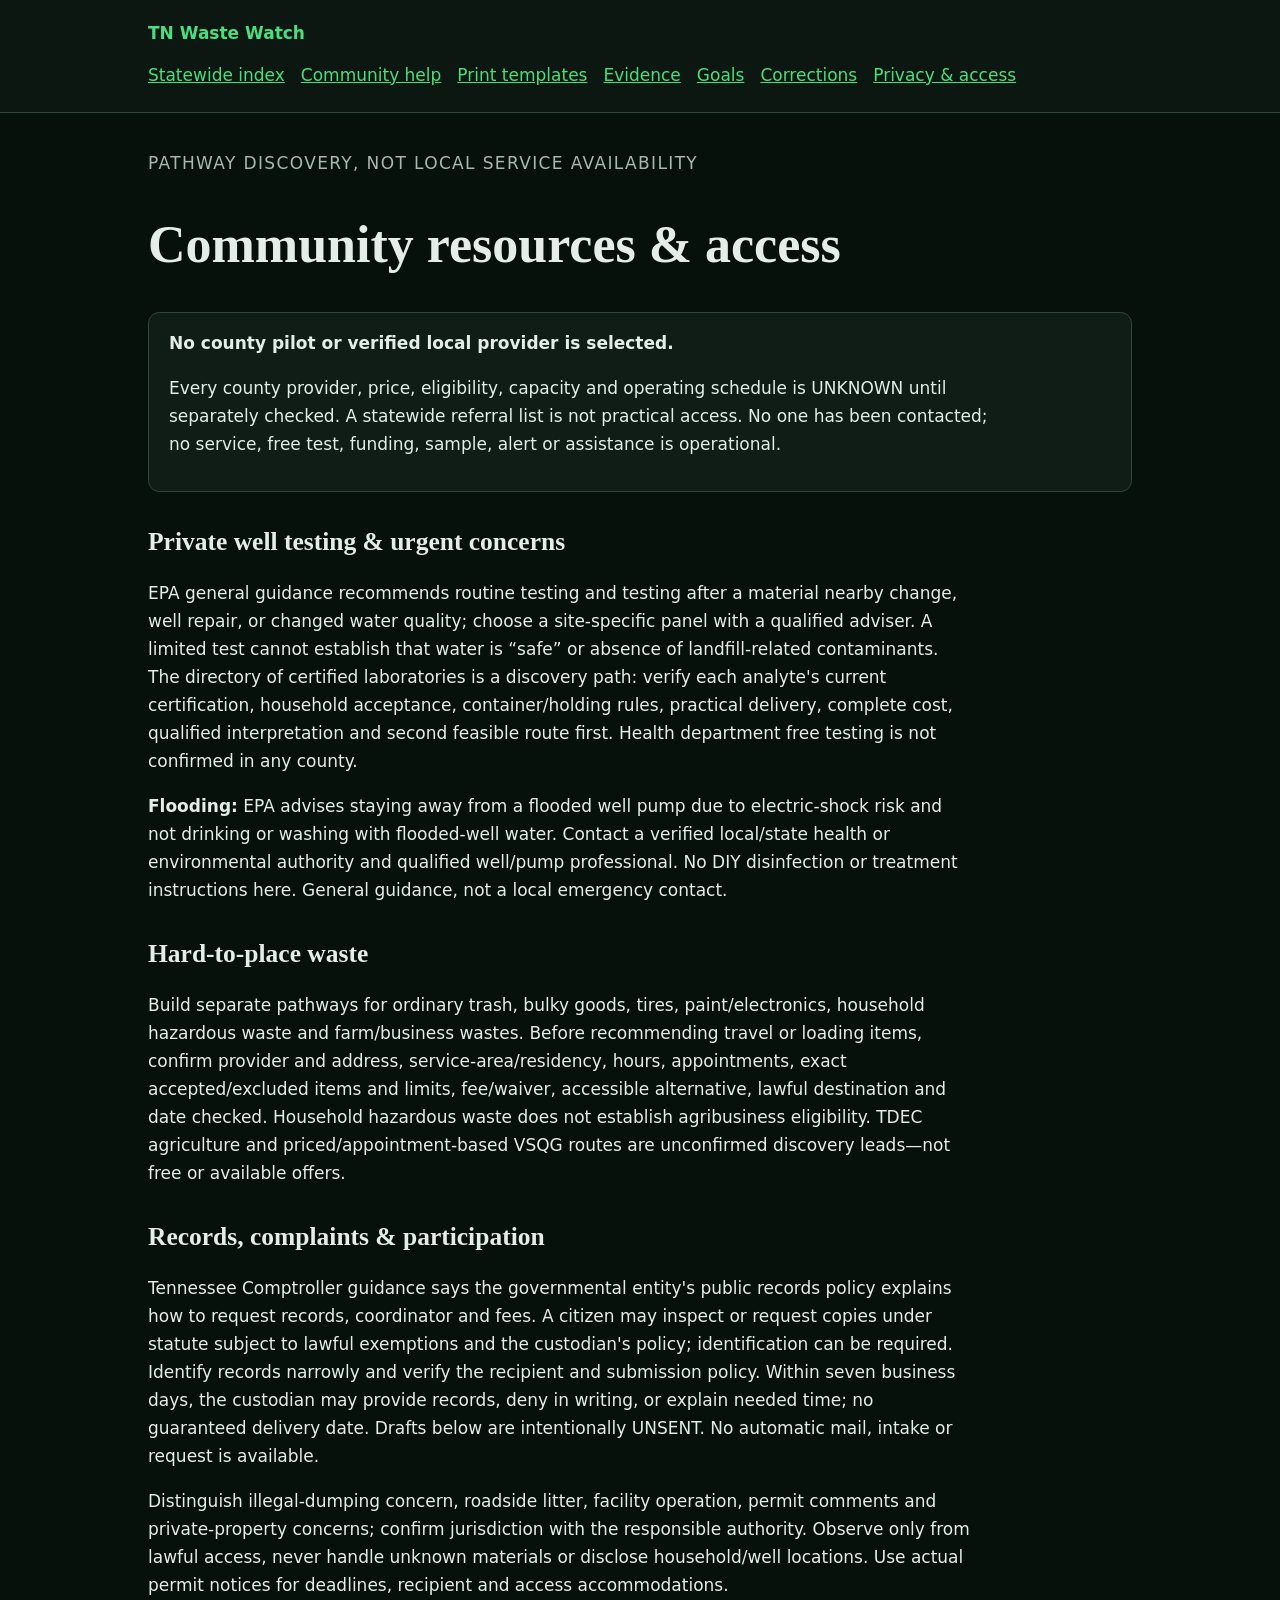
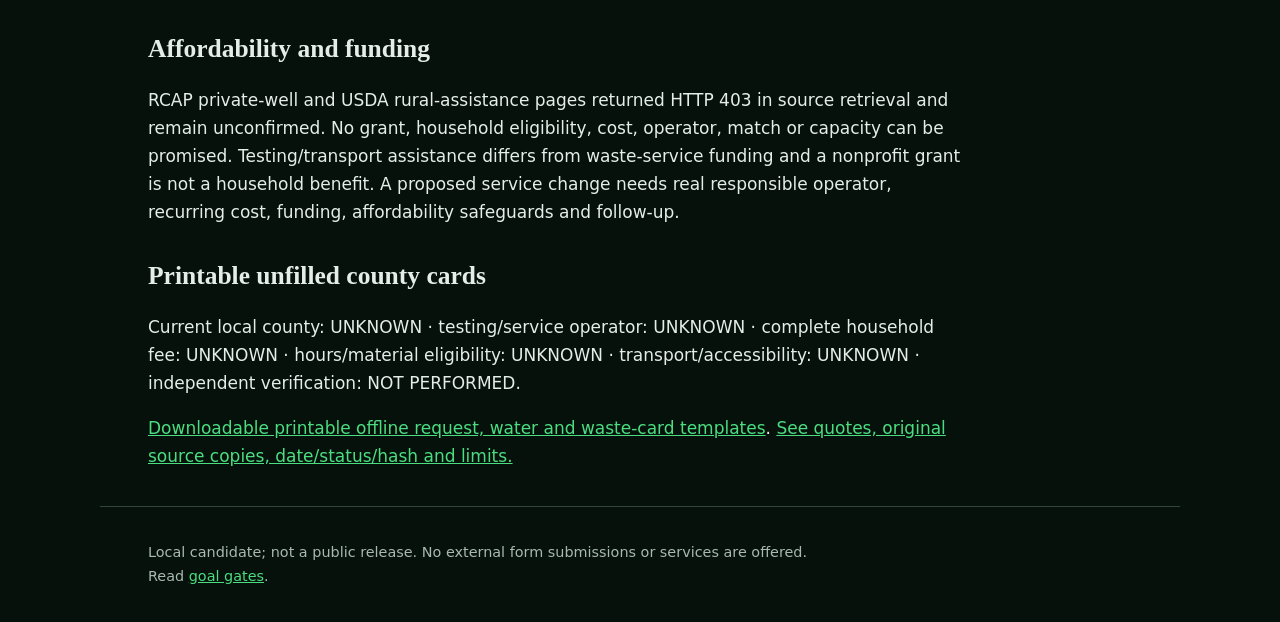
==== community-resources/index.html @ 1a318e3e "[hermes] build: add evidence-gated statewide community resources" ====
<!doctype html><html lang="en"><head><meta charset="utf-8"><meta name="viewport" content="width=device-width,initial-scale=1"><meta name="description" content="Independent, source-limited TN Waste Watch research."><title>Community resource pathways · TN Waste Watch</title><style>:root{--bg:#07110c;--panel:#0f1d16;--ink:#e4ede7;--muted:#a8b9ae;--green:#4ade80;--amber:#fbbf24;--line:#31463a}*{box-sizing:border-box}body{overflow-wrap:anywhere;margin:0;background:var(--bg);color:var(--ink);font:17px/1.65 Inter,system-ui,-apple-system,sans-serif}.wrap{max-width:1080px;margin:auto;padding:1.2rem clamp(1rem,4vw,3rem)}header{border-bottom:1px solid var(--line);background:#0b1710}.brand,a{color:var(--green)}.brand{font-weight:800;text-decoration:none}nav{display:flex;flex-wrap:wrap;gap:.35rem 1rem;margin-top:.6rem}nav a{padding:.25rem 0}.skip{position:absolute;left:-999px}.skip:focus{left:1rem;top:1rem;background:#000;padding:.5rem}a:focus-visible,button:focus-visible{outline:3px solid var(--amber);outline-offset:3px}h1,h2,h3{font-family:Georgia,'Source Serif 4',serif;line-height:1.25}h1{font-size:clamp(2rem,5vw,3.25rem)}h2{margin-top:2.1rem}p,li{max-width:76ch}main{padding:1.2rem 0 4rem}.panel{background:var(--panel);border:1px solid var(--line);border-radius:.7rem;padding:1rem 1.25rem;margin:1rem 0}.badge{max-width:100%;overflow-wrap:anywhere;display:inline-block;border:1px solid var(--amber);color:var(--amber);border-radius:1rem;padding:.05rem .55rem;font-size:.85rem}.unknown{color:var(--amber)}table{border-collapse:collapse;width:100%}th,td{text-align:left;vertical-align:top;padding:.7rem;border-bottom:1px solid var(--line)}code,pre{white-space:pre-wrap;overflow-wrap:anywhere}.wide{overflow-wrap:anywhere}.eyebrow{color:var(--muted);text-transform:uppercase;letter-spacing:.08em}.buttons{display:flex;flex-wrap:wrap;gap:1rem}footer{border-top:1px solid var(--line);color:var(--muted);font-size:.9rem}@media(max-width:650px){body{font-size:16px}table,tbody,tr,td,th{display:block}td{padding:.35rem 0}thead{display:none}}@media print{body{background:white!important;color:#111!important;font-size:11pt}.panel,header{background:white!important;color:#111!important;border-color:#777}.wrap{max-width:100%;padding:.2in}a{color:#111!important;text-decoration:underline;overflow-wrap:anywhere}nav,.skip{display:none!important}h1,h2{break-after:avoid}.panel{break-inside:avoid}.unknown,.eyebrow,footer{color:#333!important}table,td,th{display:table-cell;border-color:#888}thead{display:table-header-group}main{padding:0}.wide{overflow-wrap:anywhere}}</style></head><body><a class="skip" href="#main">Skip to main content</a><header><div class="wrap"><a class="brand" href="/">TN Waste Watch</a><nav aria-label="Main navigation"><a href="/statewide/">Statewide index</a><a href="/community-resources/">Community help</a><a href="/community-resources/templates.html">Print templates</a><a href="/evidence/">Evidence</a><a href="/goals/">Goals</a><a href="/corrections/">Corrections</a><a href="/about/accessibility-privacy.html">Privacy & access</a></nav></div></header><main id="main" class="wrap"><p class="eyebrow">Pathway discovery, not local service availability</p><h1>Community resources & access</h1><div class="panel"><strong>No county pilot or verified local provider is selected.</strong><p>Every county provider, price, eligibility, capacity and operating schedule is UNKNOWN until separately checked. A statewide referral list is not practical access. No one has been contacted; no service, free test, funding, sample, alert or assistance is operational.</p></div><h2>Private well testing & urgent concerns</h2><p>EPA general guidance recommends routine testing and testing after a material nearby change, well repair, or changed water quality; choose a site-specific panel with a qualified adviser. A limited test cannot establish that water is “safe” or absence of landfill-related contaminants. The directory of certified laboratories is a discovery path: verify each analyte's current certification, household acceptance, container/holding rules, practical delivery, complete cost, qualified interpretation and second feasible route first. Health department free testing is not confirmed in any county.</p><p><strong>Flooding:</strong> EPA advises staying away from a flooded well pump due to electric-shock risk and not drinking or washing with flooded-well water. Contact a verified local/state health or environmental authority and qualified well/pump professional. No DIY disinfection or treatment instructions here. General guidance, not a local emergency contact.</p><h2>Hard-to-place waste</h2><p>Build separate pathways for ordinary trash, bulky goods, tires, paint/electronics, household hazardous waste and farm/business wastes. Before recommending travel or loading items, confirm provider and address, service-area/residency, hours, appointments, exact accepted/excluded items and limits, fee/waiver, accessible alternative, lawful destination and date checked. Household hazardous waste does not establish agribusiness eligibility. TDEC agriculture and priced/appointment-based VSQG routes are unconfirmed discovery leads—not free or available offers.</p><h2>Records, complaints & participation</h2><p>Tennessee Comptroller guidance says the governmental entity's public records policy explains how to request records, coordinator and fees. A citizen may inspect or request copies under statute subject to lawful exemptions and the custodian's policy; identification can be required. Identify records narrowly and verify the recipient and submission policy. Within seven business days, the custodian may provide records, deny in writing, or explain needed time; no guaranteed delivery date. Drafts below are intentionally UNSENT. No automatic mail, intake or request is available.</p><p>Distinguish illegal-dumping concern, roadside litter, facility operation, permit comments and private-property concerns; confirm jurisdiction with the responsible authority. Observe only from lawful access, never handle unknown materials or disclose household/well locations. Use actual permit notices for deadlines, recipient and access accommodations.</p><h2>Affordability and funding</h2><p>RCAP private-well and USDA rural-assistance pages returned HTTP 403 in source retrieval and remain unconfirmed. No grant, household eligibility, cost, operator, match or capacity can be promised. Testing/transport assistance differs from waste-service funding and a nonprofit grant is not a household benefit. A proposed service change needs real responsible operator, recurring cost, funding, affordability safeguards and follow-up.</p><h2>Printable unfilled county cards</h2><p>Current local county: UNKNOWN · testing/service operator: UNKNOWN · complete household fee: UNKNOWN · hours/material eligibility: UNKNOWN · transport/accessibility: UNKNOWN · independent verification: NOT PERFORMED.</p><p><a href="/community-resources/templates.html">Downloadable printable offline request, water and waste-card templates</a>. <a href="/evidence/">See quotes, original source copies, date/status/hash and limits.</a></p></main><footer class="wrap"><p>Local candidate; not a public release. No external form submissions or services are offered. Read <a href="/goals/">goal gates</a>.</p></footer></body></html>
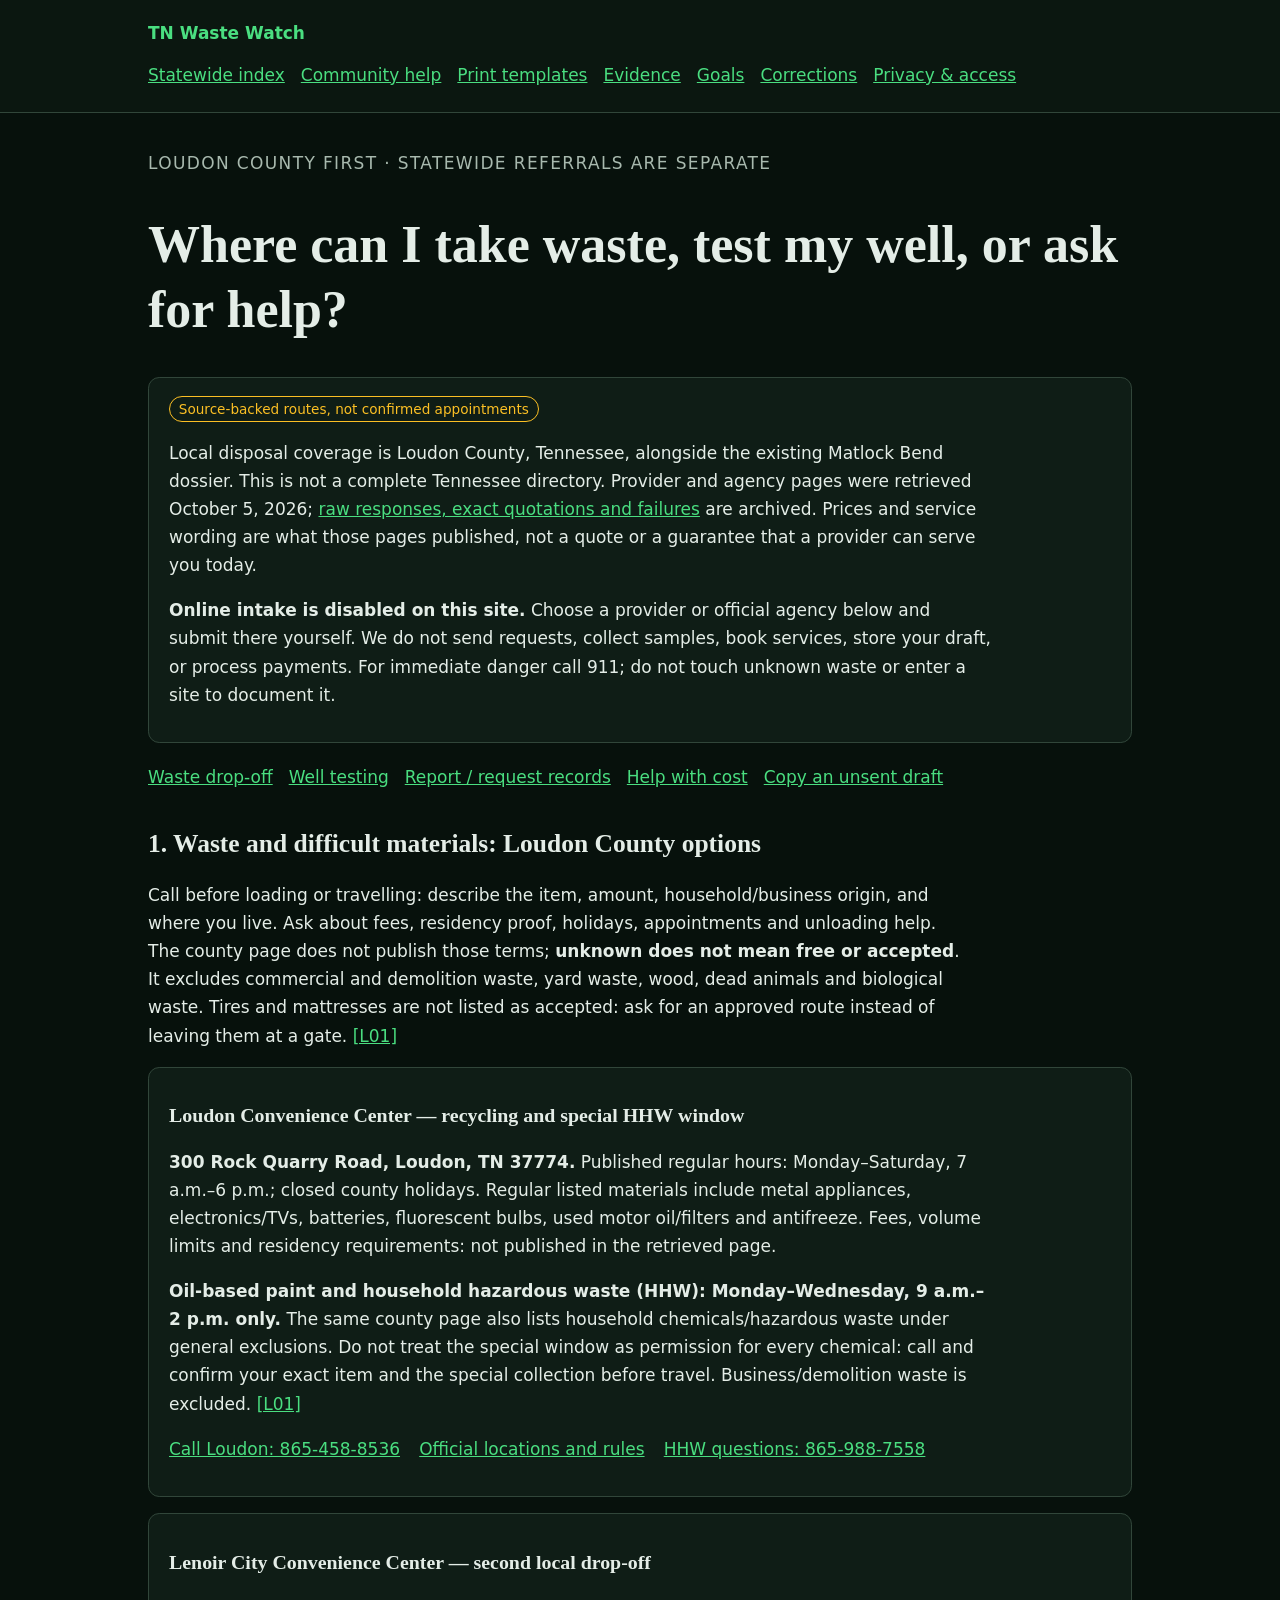
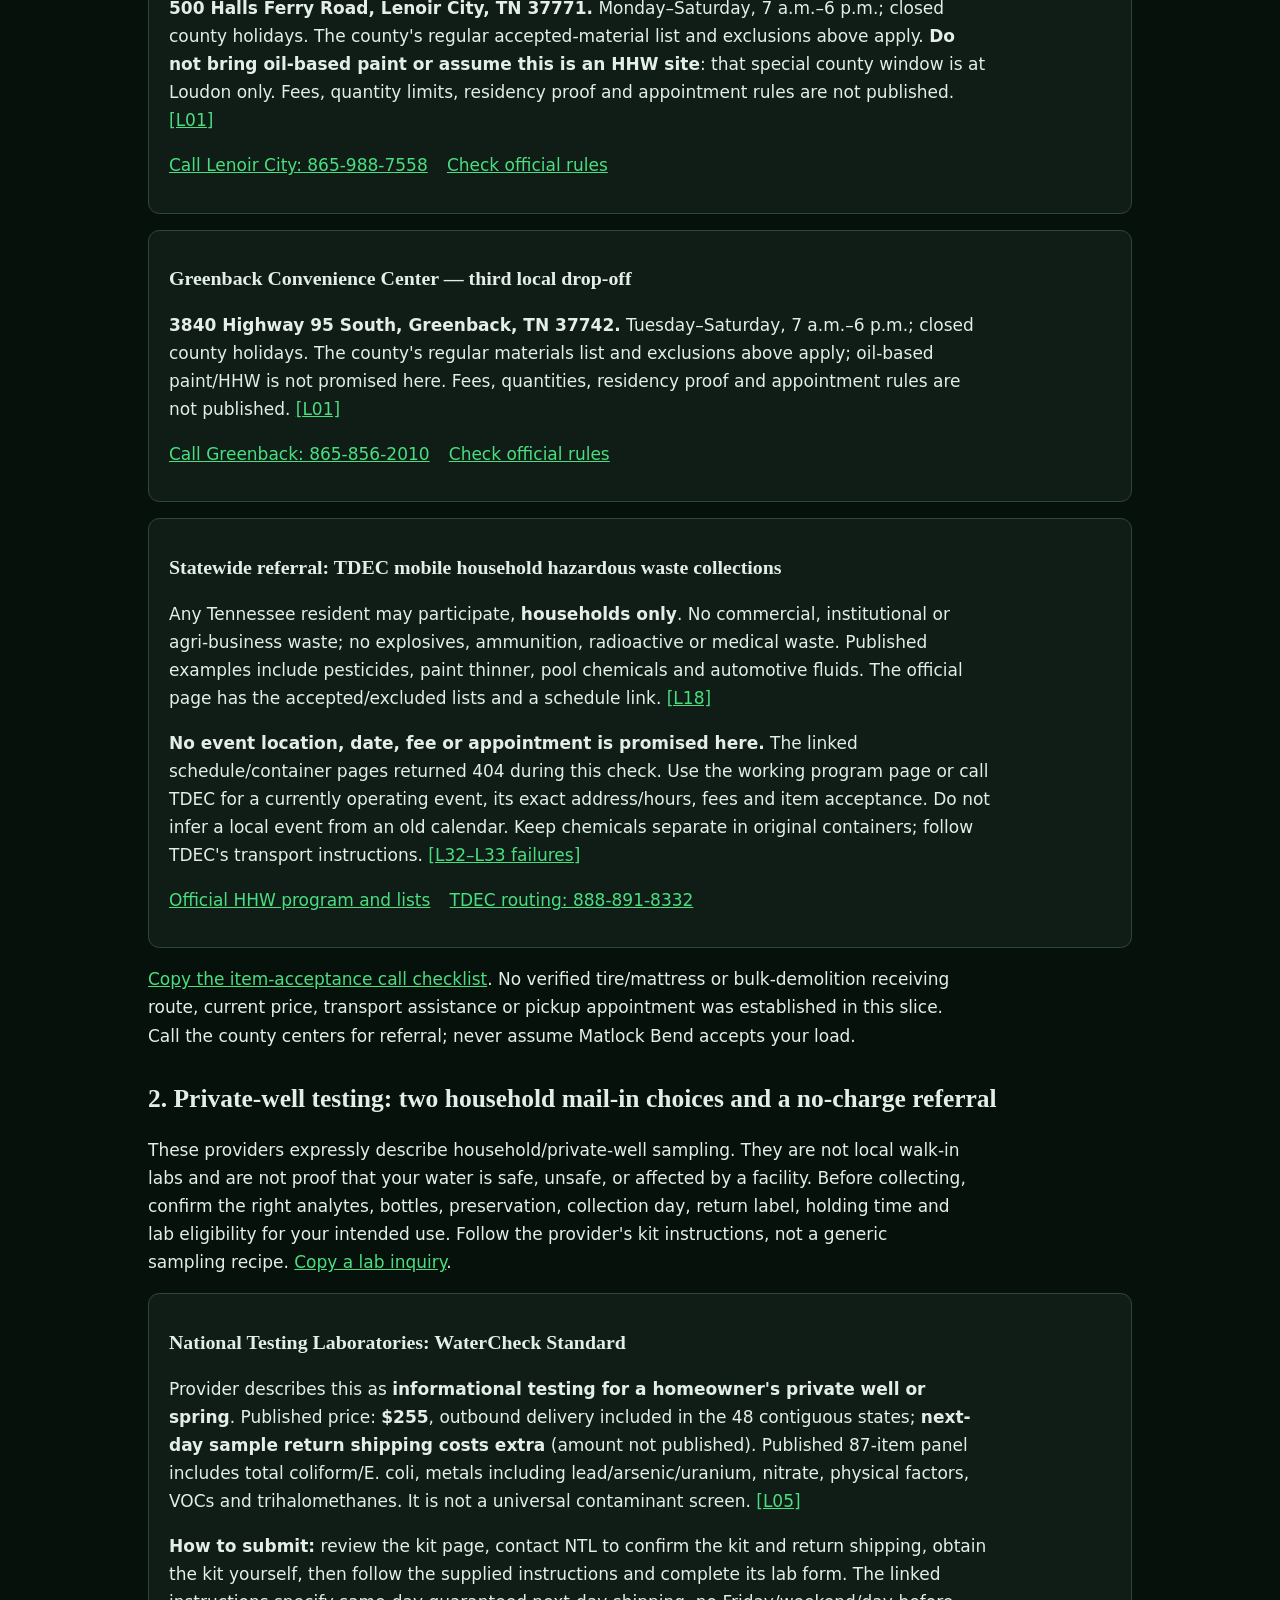
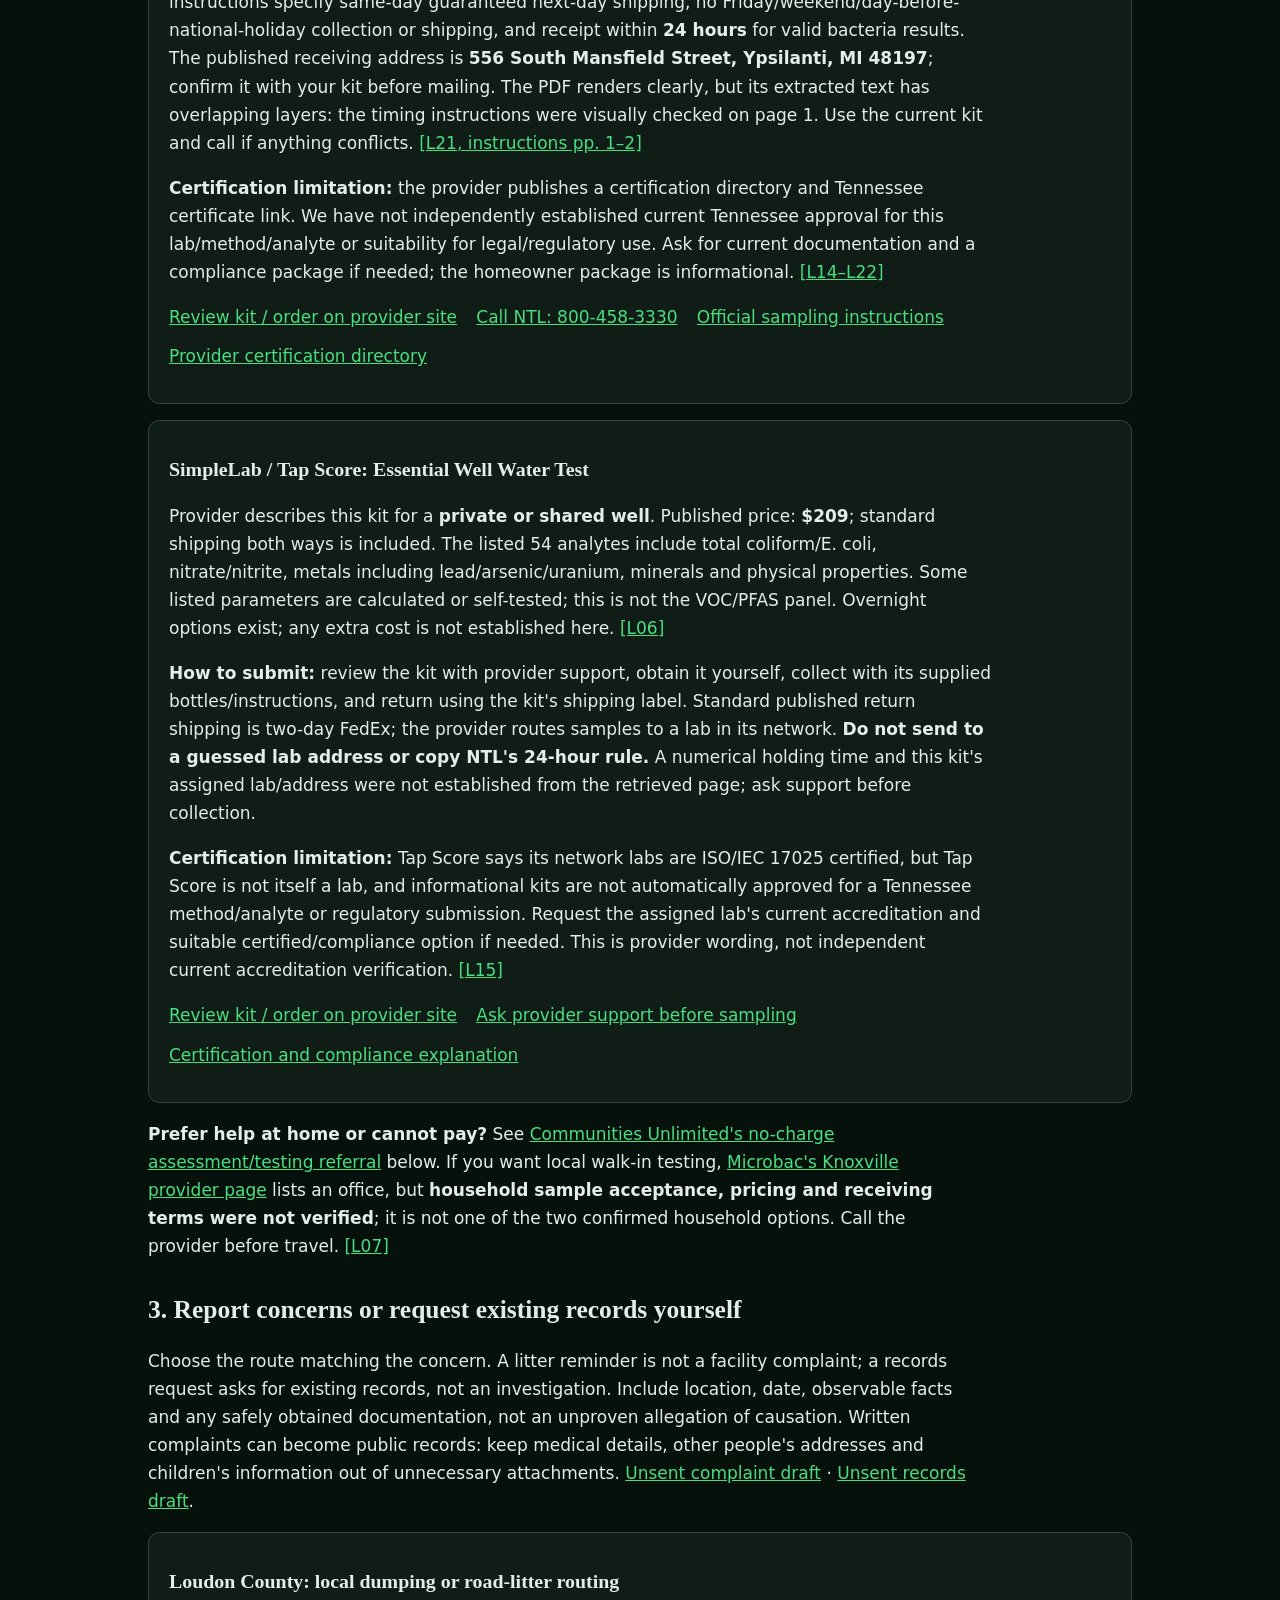
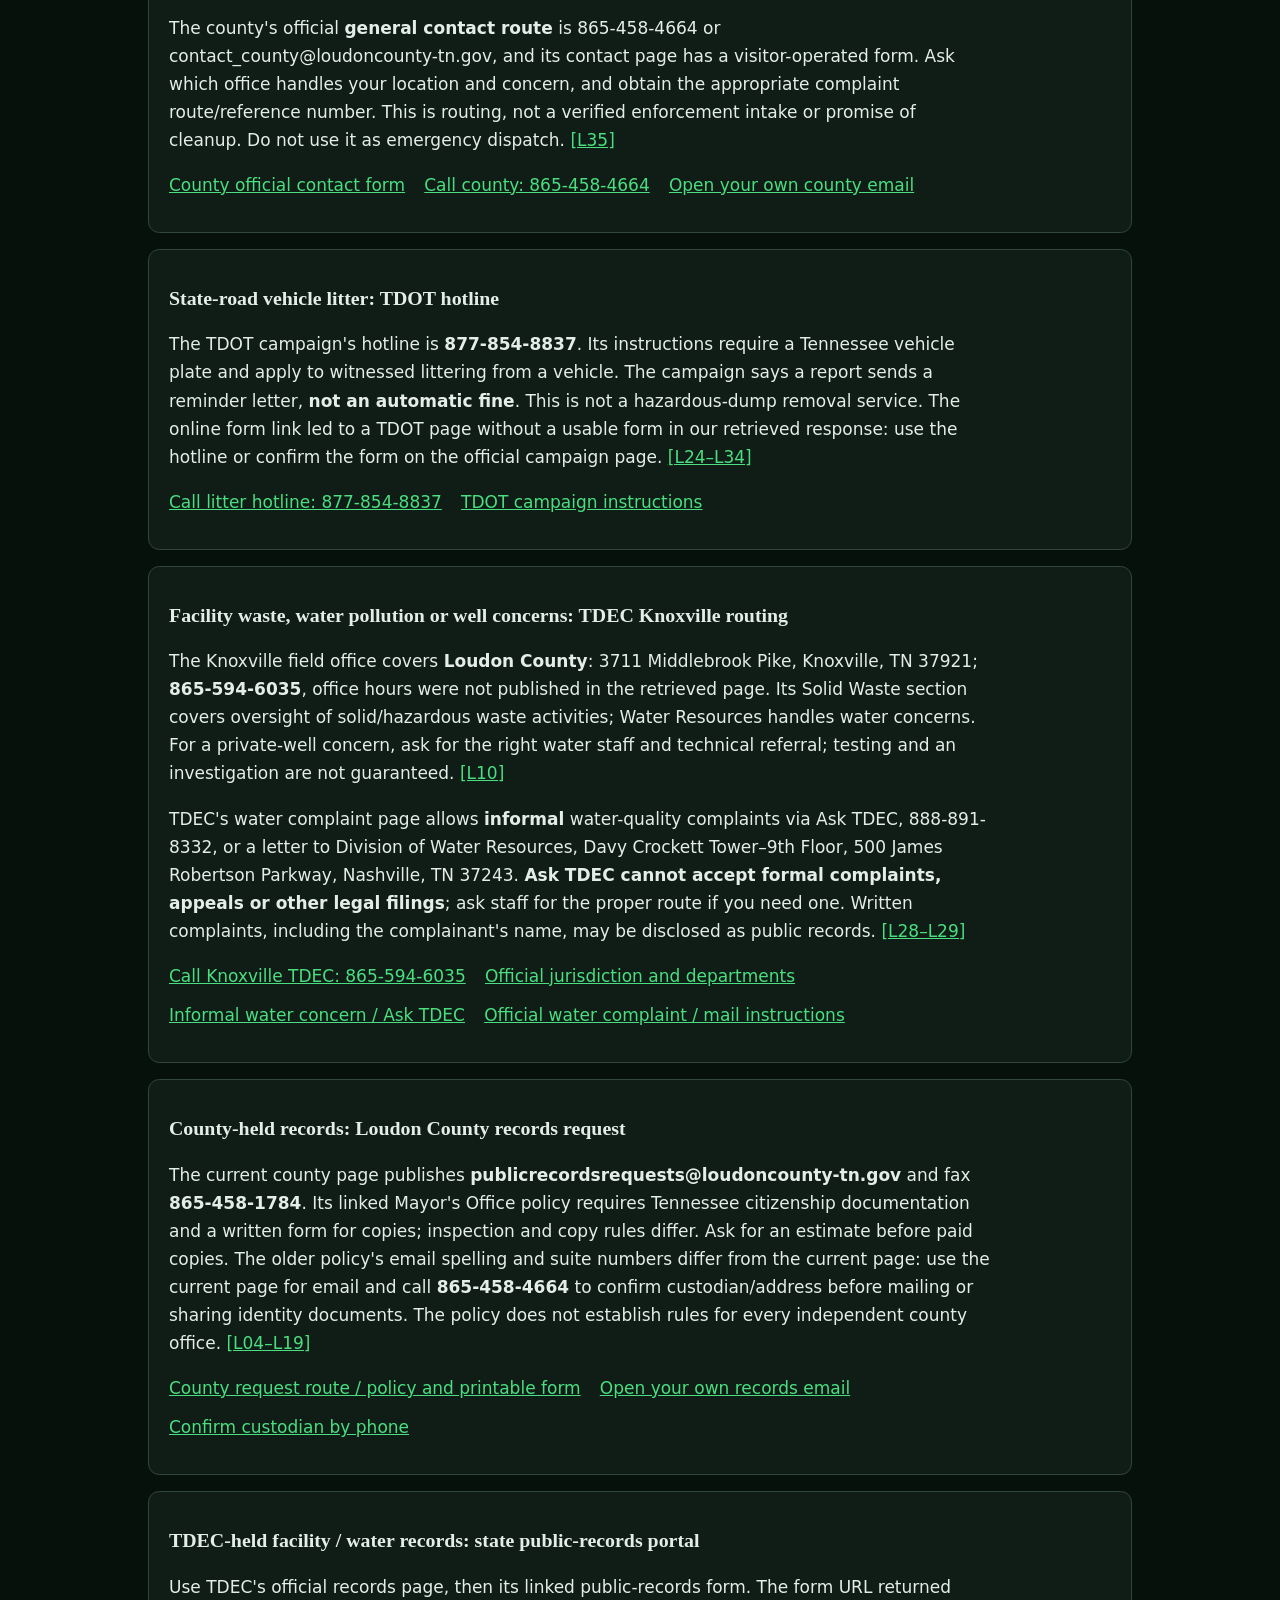
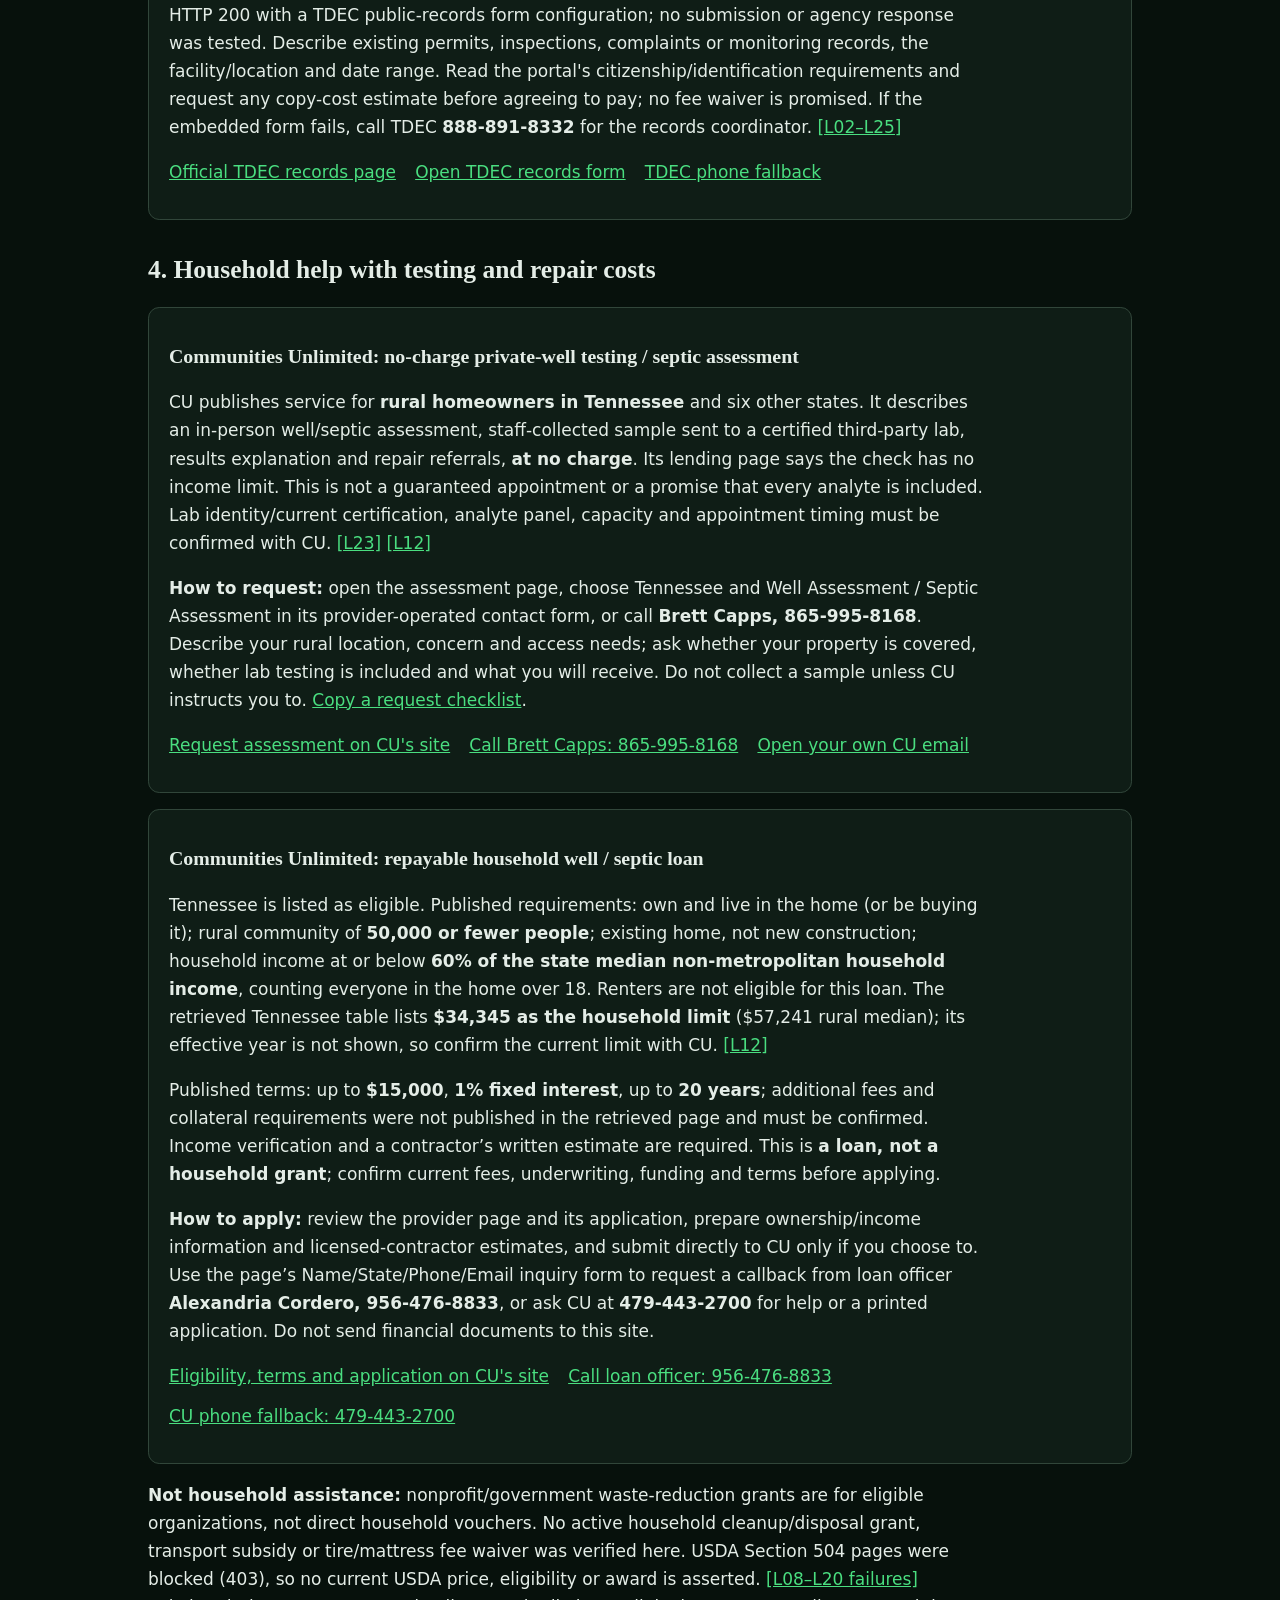
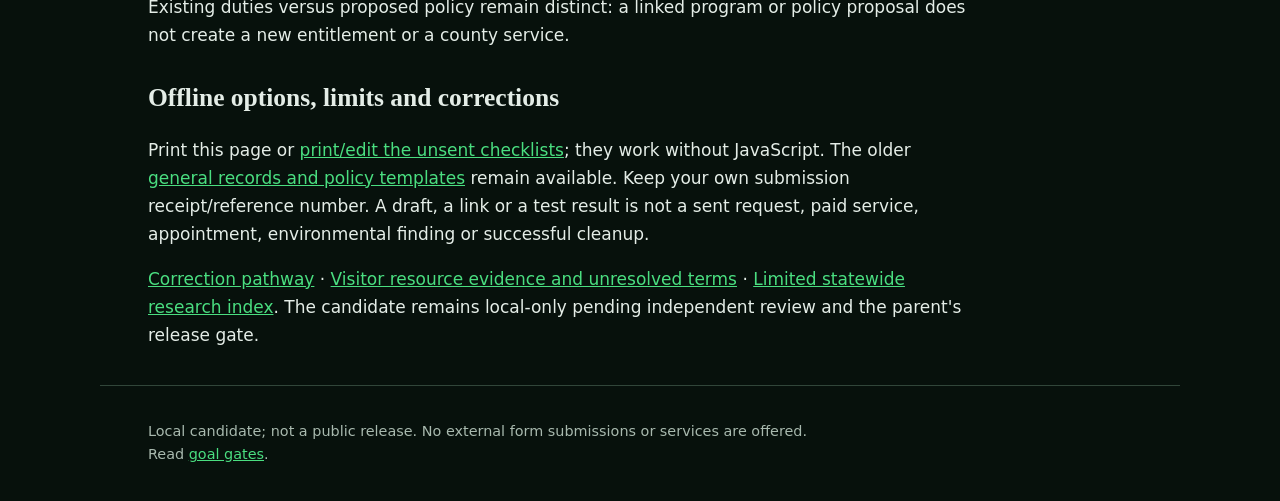
==== commit 0d00602d: "[hermes] build: add grounded visitor routes and printable inquiries" ====
--- a/community-resources/index.html
+++ b/community-resources/index.html
@@ -1 +1,133 @@
-<!doctype html><html lang="en"><head><meta charset="utf-8"><meta name="viewport" content="width=device-width,initial-scale=1"><meta name="description" content="Independent, source-limited TN Waste Watch research."><title>Community resource pathways · TN Waste Watch</title><style>:root{--bg:#07110c;--panel:#0f1d16;--ink:#e4ede7;--muted:#a8b9ae;--green:#4ade80;--amber:#fbbf24;--line:#31463a}*{box-sizing:border-box}body{overflow-wrap:anywhere;margin:0;background:var(--bg);color:var(--ink);font:17px/1.65 Inter,system-ui,-apple-system,sans-serif}.wrap{max-width:1080px;margin:auto;padding:1.2rem clamp(1rem,4vw,3rem)}header{border-bottom:1px solid var(--line);background:#0b1710}.brand,a{color:var(--green)}.brand{font-weight:800;text-decoration:none}nav{display:flex;flex-wrap:wrap;gap:.35rem 1rem;margin-top:.6rem}nav a{padding:.25rem 0}.skip{position:absolute;left:-999px}.skip:focus{left:1rem;top:1rem;background:#000;padding:.5rem}a:focus-visible,button:focus-visible{outline:3px solid var(--amber);outline-offset:3px}h1,h2,h3{font-family:Georgia,'Source Serif 4',serif;line-height:1.25}h1{font-size:clamp(2rem,5vw,3.25rem)}h2{margin-top:2.1rem}p,li{max-width:76ch}main{padding:1.2rem 0 4rem}.panel{background:var(--panel);border:1px solid var(--line);border-radius:.7rem;padding:1rem 1.25rem;margin:1rem 0}.badge{max-width:100%;overflow-wrap:anywhere;display:inline-block;border:1px solid var(--amber);color:var(--amber);border-radius:1rem;padding:.05rem .55rem;font-size:.85rem}.unknown{color:var(--amber)}table{border-collapse:collapse;width:100%}th,td{text-align:left;vertical-align:top;padding:.7rem;border-bottom:1px solid var(--line)}code,pre{white-space:pre-wrap;overflow-wrap:anywhere}.wide{overflow-wrap:anywhere}.eyebrow{color:var(--muted);text-transform:uppercase;letter-spacing:.08em}.buttons{display:flex;flex-wrap:wrap;gap:1rem}footer{border-top:1px solid var(--line);color:var(--muted);font-size:.9rem}@media(max-width:650px){body{font-size:16px}table,tbody,tr,td,th{display:block}td{padding:.35rem 0}thead{display:none}}@media print{body{background:white!important;color:#111!important;font-size:11pt}.panel,header{background:white!important;color:#111!important;border-color:#777}.wrap{max-width:100%;padding:.2in}a{color:#111!important;text-decoration:underline;overflow-wrap:anywhere}nav,.skip{display:none!important}h1,h2{break-after:avoid}.panel{break-inside:avoid}.unknown,.eyebrow,footer{color:#333!important}table,td,th{display:table-cell;border-color:#888}thead{display:table-header-group}main{padding:0}.wide{overflow-wrap:anywhere}}</style></head><body><a class="skip" href="#main">Skip to main content</a><header><div class="wrap"><a class="brand" href="/">TN Waste Watch</a><nav aria-label="Main navigation"><a href="/statewide/">Statewide index</a><a href="/community-resources/">Community help</a><a href="/community-resources/templates.html">Print templates</a><a href="/evidence/">Evidence</a><a href="/goals/">Goals</a><a href="/corrections/">Corrections</a><a href="/about/accessibility-privacy.html">Privacy & access</a></nav></div></header><main id="main" class="wrap"><p class="eyebrow">Pathway discovery, not local service availability</p><h1>Community resources & access</h1><div class="panel"><strong>No county pilot or verified local provider is selected.</strong><p>Every county provider, price, eligibility, capacity and operating schedule is UNKNOWN until separately checked. A statewide referral list is not practical access. No one has been contacted; no service, free test, funding, sample, alert or assistance is operational.</p></div><h2>Private well testing & urgent concerns</h2><p>EPA general guidance recommends routine testing and testing after a material nearby change, well repair, or changed water quality; choose a site-specific panel with a qualified adviser. A limited test cannot establish that water is “safe” or absence of landfill-related contaminants. The directory of certified laboratories is a discovery path: verify each analyte's current certification, household acceptance, container/holding rules, practical delivery, complete cost, qualified interpretation and second feasible route first. Health department free testing is not confirmed in any county.</p><p><strong>Flooding:</strong> EPA advises staying away from a flooded well pump due to electric-shock risk and not drinking or washing with flooded-well water. Contact a verified local/state health or environmental authority and qualified well/pump professional. No DIY disinfection or treatment instructions here. General guidance, not a local emergency contact.</p><h2>Hard-to-place waste</h2><p>Build separate pathways for ordinary trash, bulky goods, tires, paint/electronics, household hazardous waste and farm/business wastes. Before recommending travel or loading items, confirm provider and address, service-area/residency, hours, appointments, exact accepted/excluded items and limits, fee/waiver, accessible alternative, lawful destination and date checked. Household hazardous waste does not establish agribusiness eligibility. TDEC agriculture and priced/appointment-based VSQG routes are unconfirmed discovery leads—not free or available offers.</p><h2>Records, complaints & participation</h2><p>Tennessee Comptroller guidance says the governmental entity's public records policy explains how to request records, coordinator and fees. A citizen may inspect or request copies under statute subject to lawful exemptions and the custodian's policy; identification can be required. Identify records narrowly and verify the recipient and submission policy. Within seven business days, the custodian may provide records, deny in writing, or explain needed time; no guaranteed delivery date. Drafts below are intentionally UNSENT. No automatic mail, intake or request is available.</p><p>Distinguish illegal-dumping concern, roadside litter, facility operation, permit comments and private-property concerns; confirm jurisdiction with the responsible authority. Observe only from lawful access, never handle unknown materials or disclose household/well locations. Use actual permit notices for deadlines, recipient and access accommodations.</p><h2>Affordability and funding</h2><p>RCAP private-well and USDA rural-assistance pages returned HTTP 403 in source retrieval and remain unconfirmed. No grant, household eligibility, cost, operator, match or capacity can be promised. Testing/transport assistance differs from waste-service funding and a nonprofit grant is not a household benefit. A proposed service change needs real responsible operator, recurring cost, funding, affordability safeguards and follow-up.</p><h2>Printable unfilled county cards</h2><p>Current local county: UNKNOWN · testing/service operator: UNKNOWN · complete household fee: UNKNOWN · hours/material eligibility: UNKNOWN · transport/accessibility: UNKNOWN · independent verification: NOT PERFORMED.</p><p><a href="/community-resources/templates.html">Downloadable printable offline request, water and waste-card templates</a>. <a href="/evidence/">See quotes, original source copies, date/status/hash and limits.</a></p></main><footer class="wrap"><p>Local candidate; not a public release. No external form submissions or services are offered. Read <a href="/goals/">goal gates</a>.</p></footer></body></html>+<!doctype html><html lang="en"><head><meta charset="utf-8"><meta name="viewport" content="width=device-width,initial-scale=1"><meta name="description" content="Independent, source-limited TN Waste Watch research."><title>Practical community resources · TN Waste Watch</title><style>:root{--bg:#07110c;--panel:#0f1d16;--ink:#e4ede7;--muted:#a8b9ae;--green:#4ade80;--amber:#fbbf24;--line:#31463a}*{box-sizing:border-box}body{overflow-wrap:anywhere;margin:0;background:var(--bg);color:var(--ink);font:17px/1.65 Inter,system-ui,-apple-system,sans-serif}.wrap{max-width:1080px;margin:auto;padding:1.2rem clamp(1rem,4vw,3rem)}header{border-bottom:1px solid var(--line);background:#0b1710}.brand,a{color:var(--green)}.brand{font-weight:800;text-decoration:none}nav{display:flex;flex-wrap:wrap;gap:.35rem 1rem;margin-top:.6rem}nav a{padding:.25rem 0}.skip{position:absolute;left:-999px}.skip:focus{left:1rem;top:1rem;background:#000;padding:.5rem}a:focus-visible,button:focus-visible{outline:3px solid var(--amber);outline-offset:3px}h1,h2,h3{font-family:Georgia,'Source Serif 4',serif;line-height:1.25}h1{font-size:clamp(2rem,5vw,3.25rem)}h2{margin-top:2.1rem}p,li{max-width:76ch}main{padding:1.2rem 0 4rem}.panel{background:var(--panel);border:1px solid var(--line);border-radius:.7rem;padding:1rem 1.25rem;margin:1rem 0}.badge{max-width:100%;overflow-wrap:anywhere;display:inline-block;border:1px solid var(--amber);color:var(--amber);border-radius:1rem;padding:.05rem .55rem;font-size:.85rem}.unknown{color:var(--amber)}table{border-collapse:collapse;width:100%}th,td{text-align:left;vertical-align:top;padding:.7rem;border-bottom:1px solid var(--line)}code,pre{white-space:pre-wrap;overflow-wrap:anywhere}.wide{overflow-wrap:anywhere}.eyebrow{color:var(--muted);text-transform:uppercase;letter-spacing:.08em}.buttons{display:flex;flex-wrap:wrap;gap:1rem}footer{border-top:1px solid var(--line);color:var(--muted);font-size:.9rem}@media(max-width:650px){body{font-size:16px}table,tbody,tr,td,th{display:block}td{padding:.35rem 0}thead{display:none}}@media print{body{background:white!important;color:#111!important;font-size:11pt}.panel,header{background:white!important;color:#111!important;border-color:#777}.wrap{max-width:100%;padding:.2in}a{color:#111!important;text-decoration:underline;overflow-wrap:anywhere}nav,.skip{display:none!important}h1,h2{break-after:avoid}.panel{break-inside:avoid}.unknown,.eyebrow,footer{color:#333!important}table,td,th{display:table-cell;border-color:#888}thead{display:table-header-group}main{padding:0}.wide{overflow-wrap:anywhere}}</style><style>
+.resource {scroll-margin-top:1rem}
+.resource .actions {display:flex;flex-wrap:wrap;gap:.7rem 1.2rem}
+small,.muted {color:var(--muted)}
+textarea {width:100%;min-height:15rem;padding:.8rem;background:var(--panel);color:var(--ink);border:1px solid var(--line);font:inherit;line-height:1.5}
+textarea:focus-visible {outline:3px solid var(--amber);outline-offset:3px}
+button {padding:.6rem 1rem;margin:.5rem 0;background:var(--green);color:#07110c;border:0;border-radius:.3rem;font:inherit;cursor:pointer}
+@media print {textarea {color:#000;background:#fff;height:auto;min-height:20rem}button {display:none}}
+</style>
+</head>
+<body><a class="skip" href="#main">Skip to main content</a><header><div class="wrap"><a class="brand" href="/">TN Waste Watch</a><nav aria-label="Main navigation"><a href="/statewide/">Statewide index</a><a href="/community-resources/">Community help</a><a href="/community-resources/templates.html">Print templates</a><a href="/evidence/">Evidence</a><a href="/goals/">Goals</a><a href="/corrections/">Corrections</a><a href="/about/accessibility-privacy.html">Privacy & access</a></nav></div></header>
+<main id="main" class="wrap">
+<p class="eyebrow">Loudon County first · statewide referrals are separate</p>
+<h1>Where can I take waste, test my well, or ask for help?</h1>
+<div class="panel">
+  <span class="badge">Source-backed routes, not confirmed appointments</span>
+  <p>Local disposal coverage is Loudon County, Tennessee, alongside the existing Matlock Bend dossier. This is not a complete Tennessee directory. Provider and agency pages were retrieved October 5, 2026; <a href="visitor-evidence.html">raw responses, exact quotations and failures</a> are archived. Prices and service wording are what those pages published, not a quote or a guarantee that a provider can serve you today.</p>
+  <p><strong>Online intake is disabled on this site.</strong> Choose a provider or official agency below and submit there yourself. We do not send requests, collect samples, book services, store your draft, or process payments. For immediate danger call 911; do not touch unknown waste or enter a site to document it.</p>
+</div>
+<nav aria-label="Find an answer">
+  <a href="#disposal">Waste drop-off</a>
+  <a href="#well-testing">Well testing</a>
+  <a href="#reporting">Report / request records</a>
+  <a href="#assistance">Help with cost</a>
+  <a href="visitor-drafts.html">Copy an unsent draft</a>
+</nav>
+
+<section id="disposal" class="resource">
+<h2>1. Waste and difficult materials: Loudon County options</h2>
+<p>Call before loading or travelling: describe the item, amount, household/business origin, and where you live. Ask about fees, residency proof, holidays, appointments and unloading help. The county page does not publish those terms; <strong>unknown does not mean free or accepted</strong>. It excludes commercial and demolition waste, yard waste, wood, dead animals and biological waste. Tires and mattresses are not listed as accepted: ask for an approved route instead of leaving them at a gate. <a href="visitor-evidence.html#L01">[L01]</a></p>
+<article class="panel" id="loudon-center">
+  <h3>Loudon Convenience Center — recycling and special HHW window</h3>
+  <p><strong>300 Rock Quarry Road, Loudon, TN 37774.</strong> Published regular hours: Monday–Saturday, 7 a.m.–6 p.m.; closed county holidays. Regular listed materials include metal appliances, electronics/TVs, batteries, fluorescent bulbs, used motor oil/filters and antifreeze. Fees, volume limits and residency requirements: not published in the retrieved page.</p>
+  <p><strong>Oil-based paint and household hazardous waste (HHW): Monday–Wednesday, 9 a.m.–2 p.m. only.</strong> The same county page also lists household chemicals/hazardous waste under general exclusions. Do not treat the special window as permission for every chemical: call and confirm your exact item and the special collection before travel. Business/demolition waste is excluded. <a href="visitor-evidence.html#L01">[L01]</a></p>
+  <p class="actions"><a href="tel:+18654588536">Call Loudon: 865-458-8536</a> <a href="https://loudoncounty-tn.gov/convenience-centers/">Official locations and rules</a> <a href="tel:+18659887558">HHW questions: 865-988-7558</a></p>
+</article>
+<article class="panel" id="lenoir-center">
+  <h3>Lenoir City Convenience Center — second local drop-off</h3>
+  <p><strong>500 Halls Ferry Road, Lenoir City, TN 37771.</strong> Monday–Saturday, 7 a.m.–6 p.m.; closed county holidays. The county's regular accepted-material list and exclusions above apply. <strong>Do not bring oil-based paint or assume this is an HHW site</strong>: that special county window is at Loudon only. Fees, quantity limits, residency proof and appointment rules are not published. <a href="visitor-evidence.html#L01">[L01]</a></p>
+  <p class="actions"><a href="tel:+18659887558">Call Lenoir City: 865-988-7558</a> <a href="https://loudoncounty-tn.gov/convenience-centers/">Check official rules</a></p>
+</article>
+<article class="panel" id="greenback-center">
+  <h3>Greenback Convenience Center — third local drop-off</h3>
+  <p><strong>3840 Highway 95 South, Greenback, TN 37742.</strong> Tuesday–Saturday, 7 a.m.–6 p.m.; closed county holidays. The county's regular materials list and exclusions above apply; oil-based paint/HHW is not promised here. Fees, quantities, residency proof and appointment rules are not published. <a href="visitor-evidence.html#L01">[L01]</a></p>
+  <p class="actions"><a href="tel:+18658562010">Call Greenback: 865-856-2010</a> <a href="https://loudoncounty-tn.gov/convenience-centers/">Check official rules</a></p>
+</article>
+<article class="panel" id="state-hhw">
+  <h3>Statewide referral: TDEC mobile household hazardous waste collections</h3>
+  <p>Any Tennessee resident may participate, <strong>households only</strong>. No commercial, institutional or agri-business waste; no explosives, ammunition, radioactive or medical waste. Published examples include pesticides, paint thinner, pool chemicals and automotive fluids. The official page has the accepted/excluded lists and a schedule link. <a href="visitor-evidence.html#L18">[L18]</a></p>
+  <p><strong>No event location, date, fee or appointment is promised here.</strong> The linked schedule/container pages returned 404 during this check. Use the working program page or call TDEC for a currently operating event, its exact address/hours, fees and item acceptance. Do not infer a local event from an old calendar. Keep chemicals separate in original containers; follow TDEC's transport instructions. <a href="visitor-evidence.html#L32">[L32–L33 failures]</a></p>
+  <p class="actions"><a href="https://www.tn.gov/environment/program-areas/solid-waste/materials-management/hhw-program.html">Official HHW program and lists</a> <a href="tel:+18888918332">TDEC routing: 888-891-8332</a></p>
+</article>
+<p><a href="visitor-drafts.html#disposal-draft">Copy the item-acceptance call checklist</a>. No verified tire/mattress or bulk-demolition receiving route, current price, transport assistance or pickup appointment was established in this slice. Call the county centers for referral; never assume Matlock Bend accepts your load.</p>
+</section>
+
+<section id="well-testing" class="resource">
+<h2>2. Private-well testing: two household mail-in choices and a no-charge referral</h2>
+<p>These providers expressly describe household/private-well sampling. They are not local walk-in labs and are not proof that your water is safe, unsafe, or affected by a facility. Before collecting, confirm the right analytes, bottles, preservation, collection day, return label, holding time and lab eligibility for your intended use. Follow the provider's kit instructions, not a generic sampling recipe. <a href="visitor-drafts.html#lab-draft">Copy a lab inquiry</a>.</p>
+<article class="panel" id="watercheck">
+  <h3>National Testing Laboratories: WaterCheck Standard</h3>
+  <p>Provider describes this as <strong>informational testing for a homeowner's private well or spring</strong>. Published price: <strong>$255</strong>, outbound delivery included in the 48 contiguous states; <strong>next-day sample return shipping costs extra</strong> (amount not published). Published 87-item panel includes total coliform/E. coli, metals including lead/arsenic/uranium, nitrate, physical factors, VOCs and trihalomethanes. It is not a universal contaminant screen. <a href="visitor-evidence.html#L05">[L05]</a></p>
+  <p><strong>How to submit:</strong> review the kit page, contact NTL to confirm the kit and return shipping, obtain the kit yourself, then follow the supplied instructions and complete its lab form. The linked instructions specify same-day guaranteed next-day shipping, no Friday/weekend/day-before-national-holiday collection or shipping, and receipt within <strong>24 hours</strong> for valid bacteria results. The published receiving address is <strong>556 South Mansfield Street, Ypsilanti, MI 48197</strong>; confirm it with your kit before mailing. The PDF renders clearly, but its extracted text has overlapping layers: the timing instructions were visually checked on page 1. Use the current kit and call if anything conflicts. <a href="visitor-evidence.html#L21">[L21, instructions pp. 1–2]</a></p>
+  <p><strong>Certification limitation:</strong> the provider publishes a certification directory and Tennessee certificate link. We have not independently established current Tennessee approval for this lab/method/analyte or suitability for legal/regulatory use. Ask for current documentation and a compliance package if needed; the homeowner package is informational. <a href="visitor-evidence.html#L14">[L14–L22]</a></p>
+  <p class="actions"><a href="https://watercheck.com/products/standard-well-water-test">Review kit / order on provider site</a> <a href="tel:+18004583330">Call NTL: 800-458-3330</a> <a href="https://watercheck.com/pages/sampling-instructions">Official sampling instructions</a> <a href="https://watercheck.com/pages/certifications">Provider certification directory</a></p>
+</article>
+<article class="panel" id="tapscore">
+  <h3>SimpleLab / Tap Score: Essential Well Water Test</h3>
+  <p>Provider describes this kit for a <strong>private or shared well</strong>. Published price: <strong>$209</strong>; standard shipping both ways is included. The listed 54 analytes include total coliform/E. coli, nitrate/nitrite, metals including lead/arsenic/uranium, minerals and physical properties. Some listed parameters are calculated or self-tested; this is not the VOC/PFAS panel. Overnight options exist; any extra cost is not established here. <a href="visitor-evidence.html#L06">[L06]</a></p>
+  <p><strong>How to submit:</strong> review the kit with provider support, obtain it yourself, collect with its supplied bottles/instructions, and return using the kit's shipping label. Standard published return shipping is two-day FedEx; the provider routes samples to a lab in its network. <strong>Do not send to a guessed lab address or copy NTL's 24-hour rule.</strong> A numerical holding time and this kit's assigned lab/address were not established from the retrieved page; ask support before collection.</p>
+  <p><strong>Certification limitation:</strong> Tap Score says its network labs are ISO/IEC 17025 certified, but Tap Score is not itself a lab, and informational kits are not automatically approved for a Tennessee method/analyte or regulatory submission. Request the assigned lab's current accreditation and suitable certified/compliance option if needed. This is provider wording, not independent current accreditation verification. <a href="visitor-evidence.html#L15">[L15]</a></p>
+  <p class="actions"><a href="https://mytapscore.com/products/essential-well-water-test">Review kit / order on provider site</a> <a href="https://mytapscore.com/pages/support">Ask provider support before sampling</a> <a href="https://mytapscore.com/pages/certified-and-regulatory-compliance-testing">Certification and compliance explanation</a></p>
+</article>
+<p><strong>Prefer help at home or cannot pay?</strong> See <a href="#cu-assessment">Communities Unlimited's no-charge assessment/testing referral</a> below. If you want local walk-in testing, <a href="https://www.microbac.com/locations/knoxville-tn/">Microbac's Knoxville provider page</a> lists an office, but <strong>household sample acceptance, pricing and receiving terms were not verified</strong>; it is not one of the two confirmed household options. Call the provider before travel. <a href="visitor-evidence.html#L07">[L07]</a></p>
+</section>
+
+<section id="reporting" class="resource">
+<h2>3. Report concerns or request existing records yourself</h2>
+<p>Choose the route matching the concern. A litter reminder is not a facility complaint; a records request asks for existing records, not an investigation. Include location, date, observable facts and any safely obtained documentation, not an unproven allegation of causation. Written complaints can become public records: keep medical details, other people's addresses and children's information out of unnecessary attachments. <a href="visitor-drafts.html#complaint-draft">Unsent complaint draft</a> · <a href="visitor-drafts.html#records-draft">Unsent records draft</a>.</p>
+<article class="panel" id="county-report">
+  <h3>Loudon County: local dumping or road-litter routing</h3>
+  <p>The county's official <strong>general contact route</strong> is 865-458-4664 or contact_county@loudoncounty-tn.gov, and its contact page has a visitor-operated form. Ask which office handles your location and concern, and obtain the appropriate complaint route/reference number. This is routing, not a verified enforcement intake or promise of cleanup. Do not use it as emergency dispatch. <a href="visitor-evidence.html#L35">[L35]</a></p>
+  <p class="actions"><a href="https://loudoncounty-tn.gov/contact/">County official contact form</a> <a href="tel:+18654584664">Call county: 865-458-4664</a> <a href="mailto:contact_county@loudoncounty-tn.gov">Open your own county email</a></p>
+</article>
+<article class="panel" id="litter-report">
+  <h3>State-road vehicle litter: TDOT hotline</h3>
+  <p>The TDOT campaign's hotline is <strong>877-854-8837</strong>. Its instructions require a Tennessee vehicle plate and apply to witnessed littering from a vehicle. The campaign says a report sends a reminder letter, <strong>not an automatic fine</strong>. This is not a hazardous-dump removal service. The online form link led to a TDOT page without a usable form in our retrieved response: use the hotline or confirm the form on the official campaign page. <a href="visitor-evidence.html#L24">[L24–L34]</a></p>
+  <p class="actions"><a href="tel:+18778548837">Call litter hotline: 877-854-8837</a> <a href="https://nobodytrashestennessee.com/litter-hotline/">TDOT campaign instructions</a></p>
+</article>
+<article class="panel" id="tdec-report">
+  <h3>Facility waste, water pollution or well concerns: TDEC Knoxville routing</h3>
+  <p>The Knoxville field office covers <strong>Loudon County</strong>: 3711 Middlebrook Pike, Knoxville, TN 37921; <strong>865-594-6035</strong>, office hours were not published in the retrieved page. Its Solid Waste section covers oversight of solid/hazardous waste activities; Water Resources handles water concerns. For a private-well concern, ask for the right water staff and technical referral; testing and an investigation are not guaranteed. <a href="visitor-evidence.html#L10">[L10]</a></p>
+  <p>TDEC's water complaint page allows <strong>informal</strong> water-quality complaints via Ask TDEC, 888-891-8332, or a letter to Division of Water Resources, Davy Crockett Tower–9th Floor, 500 James Robertson Parkway, Nashville, TN 37243. <strong>Ask TDEC cannot accept formal complaints, appeals or other legal filings</strong>; ask staff for the proper route if you need one. Written complaints, including the complainant's name, may be disclosed as public records. <a href="visitor-evidence.html#L28">[L28–L29]</a></p>
+  <p class="actions"><a href="tel:+18655946035">Call Knoxville TDEC: 865-594-6035</a> <a href="https://www.tn.gov/environment/contacts/field-offices/knoxville.html">Official jurisdiction and departments</a> <a href="https://www.tn.gov/environment/contacts/ask-tdec-questions.html">Informal water concern / Ask TDEC</a> <a href="https://www.tn.gov/environment/program-areas/wr-water-resources/water-quality/citizen-water-quality-complaints.html">Official water complaint / mail instructions</a></p>
+</article>
+<article class="panel" id="county-records">
+  <h3>County-held records: Loudon County records request</h3>
+  <p>The current county page publishes <strong>publicrecordsrequests@loudoncounty-tn.gov</strong> and fax <strong>865-458-1784</strong>. Its linked Mayor's Office policy requires Tennessee citizenship documentation and a written form for copies; inspection and copy rules differ. Ask for an estimate before paid copies. The older policy's email spelling and suite numbers differ from the current page: use the current page for email and call <strong>865-458-4664</strong> to confirm custodian/address before mailing or sharing identity documents. The policy does not establish rules for every independent county office. <a href="visitor-evidence.html#L04">[L04–L19]</a></p>
+  <p class="actions"><a href="https://loudoncounty-tn.gov/public-records-requests/">County request route / policy and printable form</a> <a href="mailto:publicrecordsrequests@loudoncounty-tn.gov">Open your own records email</a> <a href="tel:+18654584664">Confirm custodian by phone</a></p>
+</article>
+<article class="panel" id="state-records">
+  <h3>TDEC-held facility / water records: state public-records portal</h3>
+  <p>Use TDEC's official records page, then its linked public-records form. The form URL returned HTTP 200 with a TDEC public-records form configuration; no submission or agency response was tested. Describe existing permits, inspections, complaints or monitoring records, the facility/location and date range. Read the portal's citizenship/identification requirements and request any copy-cost estimate before agreeing to pay; no fee waiver is promised. If the embedded form fails, call TDEC <strong>888-891-8332</strong> for the records coordinator. <a href="visitor-evidence.html#L02">[L02–L25]</a></p>
+  <p class="actions"><a href="https://www.tn.gov/environment/contacts/public-records-request.html">Official TDEC records page</a> <a href="https://stateoftennessee.formstack.com/forms/public_records_request">Open TDEC records form</a> <a href="tel:+18888918332">TDEC phone fallback</a></p>
+</article>
+</section>
+
+<section id="assistance" class="resource">
+<h2>4. Household help with testing and repair costs</h2>
+<article class="panel" id="cu-assessment">
+  <h3>Communities Unlimited: no-charge private-well testing / septic assessment</h3>
+  <p>CU publishes service for <strong>rural homeowners in Tennessee</strong> and six other states. It describes an in-person well/septic assessment, staff-collected sample sent to a certified third-party lab, results explanation and repair referrals, <strong>at no charge</strong>. Its lending page says the check has no income limit. This is not a guaranteed appointment or a promise that every analyte is included. Lab identity/current certification, analyte panel, capacity and appointment timing must be confirmed with CU. <a href="visitor-evidence.html#L23">[L23]</a> <a href="visitor-evidence.html#L12">[L12]</a></p>
+  <p><strong>How to request:</strong> open the assessment page, choose Tennessee and Well Assessment / Septic Assessment in its provider-operated contact form, or call <strong>Brett Capps, 865-995-8168</strong>. Describe your rural location, concern and access needs; ask whether your property is covered, whether lab testing is included and what you will receive. Do not collect a sample unless CU instructs you to. <a href="visitor-drafts.html#assistance-draft">Copy a request checklist</a>.</p>
+  <p class="actions"><a href="https://communitiesu.org/rural-water-and-wastewater/private-well-and-septic/">Request assessment on CU's site</a> <a href="tel:+18659958168">Call Brett Capps: 865-995-8168</a> <a href="mailto:brett.capps@communitiesu.org">Open your own CU email</a></p>
+</article>
+<article class="panel" id="cu-loan">
+  <h3>Communities Unlimited: repayable household well / septic loan</h3>
+  <p>Tennessee is listed as eligible. Published requirements: own and live in the home (or be buying it); rural community of <strong>50,000 or fewer people</strong>; existing home, not new construction; household income at or below <strong>60% of the state median non-metropolitan household income</strong>, counting everyone in the home over 18. Renters are not eligible for this loan. The retrieved Tennessee table lists <strong>$34,345 as the household limit</strong> ($57,241 rural median); its effective year is not shown, so confirm the current limit with CU. <a href="visitor-evidence.html#L12">[L12]</a></p>
+  <p>Published terms: up to <strong>$15,000</strong>, <strong>1% fixed interest</strong>, up to <strong>20 years</strong>; additional fees and collateral requirements were not published in the retrieved page and must be confirmed. Income verification and a contractor’s written estimate are required. This is <strong>a loan, not a household grant</strong>; confirm current fees, underwriting, funding and terms before applying.</p>
+  <p><strong>How to apply:</strong> review the provider page and its application, prepare ownership/income information and licensed-contractor estimates, and submit directly to CU only if you choose to. Use the page’s Name/State/Phone/Email inquiry form to request a callback from loan officer <strong>Alexandria Cordero, 956-476-8833</strong>, or ask CU at <strong>479-443-2700</strong> for help or a printed application. Do not send financial documents to this site.</p>
+  <p class="actions"><a href="https://communitiesu.org/lending/well-septic-loans/">Eligibility, terms and application on CU's site</a> <a href="tel:+19564768833">Call loan officer: 956-476-8833</a> <a href="tel:+14794432700">CU phone fallback: 479-443-2700</a></p>
+</article>
+<p><strong>Not household assistance:</strong> nonprofit/government waste-reduction grants are for eligible organizations, not direct household vouchers. No active household cleanup/disposal grant, transport subsidy or tire/mattress fee waiver was verified here. USDA Section 504 pages were blocked (403), so no current USDA price, eligibility or award is asserted. <a href="visitor-evidence.html#L08">[L08–L20 failures]</a> Existing duties versus proposed policy remain distinct: a linked program or policy proposal does not create a new entitlement or a county service.</p>
+</section>
+<section>
+<h2>Offline options, limits and corrections</h2>
+<p>Print this page or <a href="visitor-drafts.html">print/edit the unsent checklists</a>; they work without JavaScript. The older <a href="templates.html">general records and policy templates</a> remain available. Keep your own submission receipt/reference number. A draft, a link or a test result is not a sent request, paid service, appointment, environmental finding or successful cleanup.</p>
+<p><a href="/corrections/">Correction pathway</a> · <a href="visitor-evidence.html">Visitor resource evidence and unresolved terms</a> · <a href="/statewide/">Limited statewide research index</a>. The candidate remains local-only pending independent review and the parent's release gate.</p>
+</section>
+</main>
+<footer class="wrap"><p>Local candidate; not a public release. No external form submissions or services are offered. Read <a href="/goals/">goal gates</a>.</p></footer>
+
+</body>
+</html>
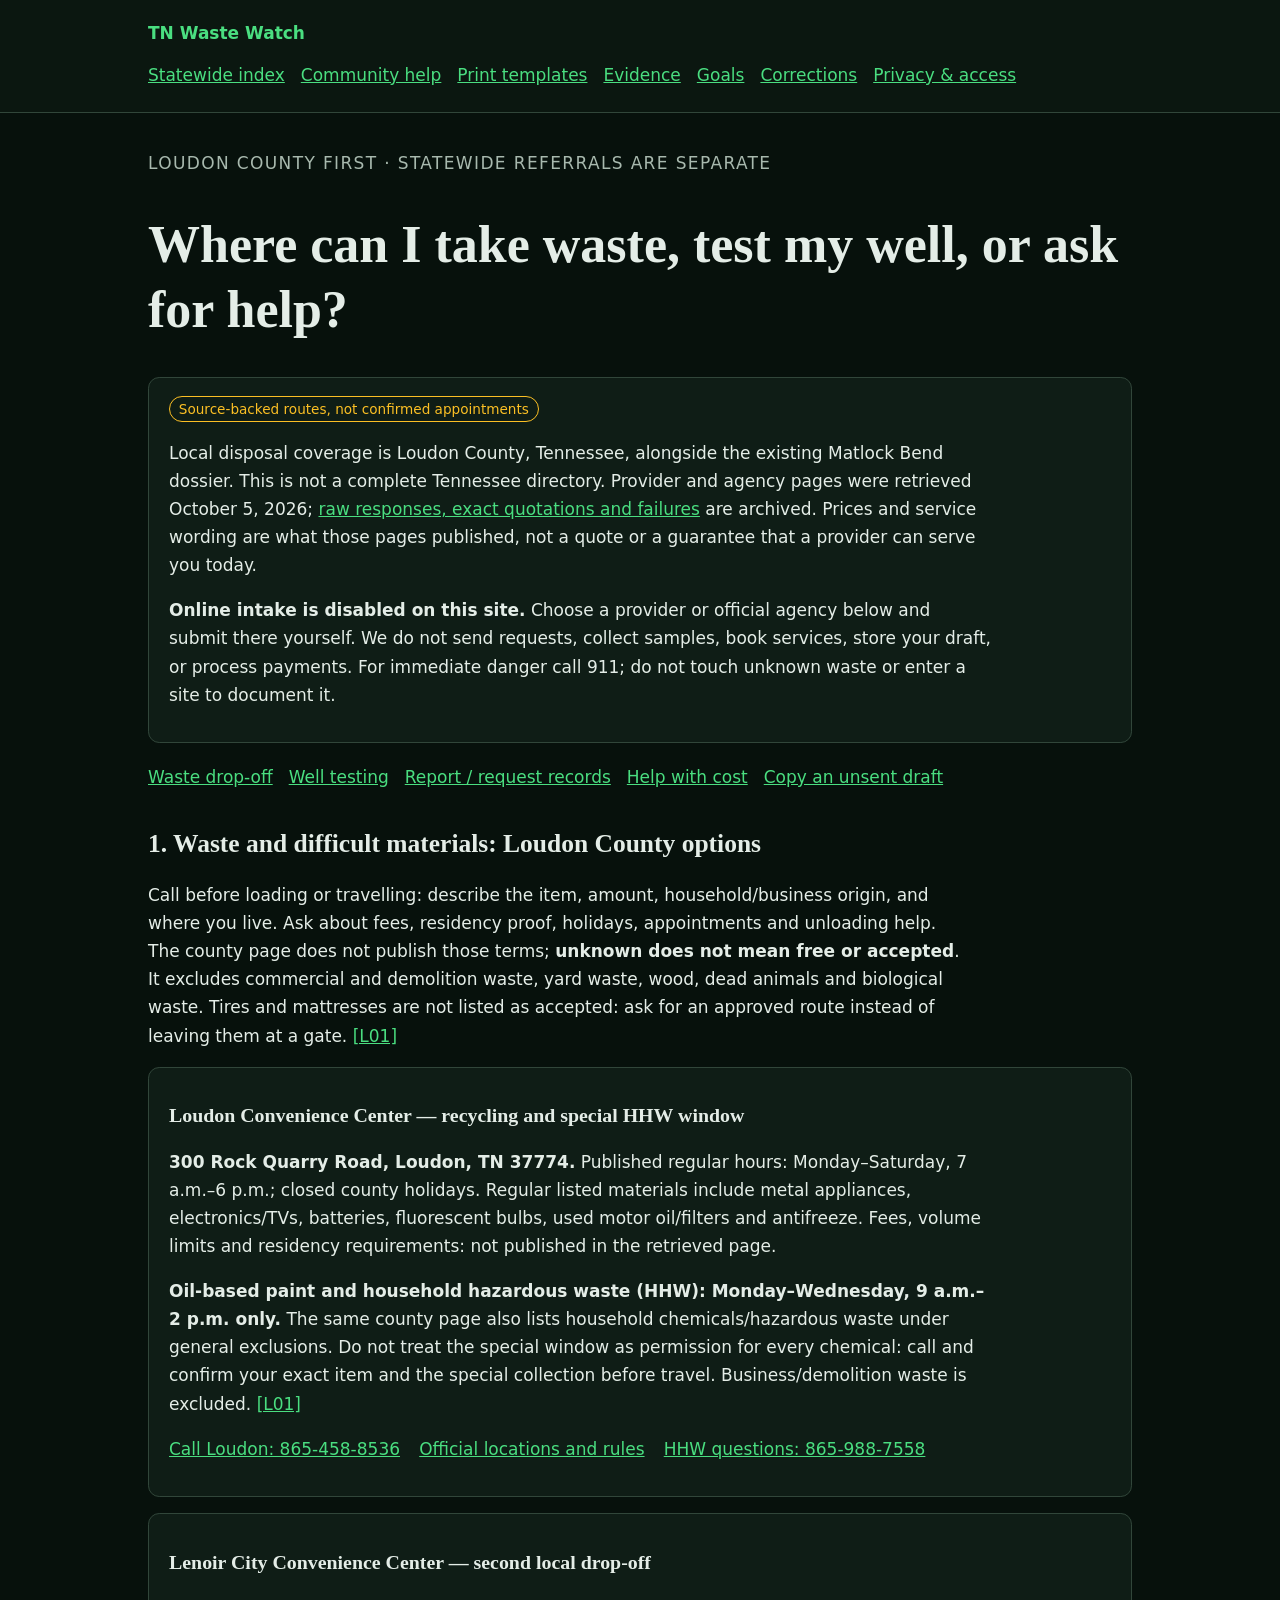
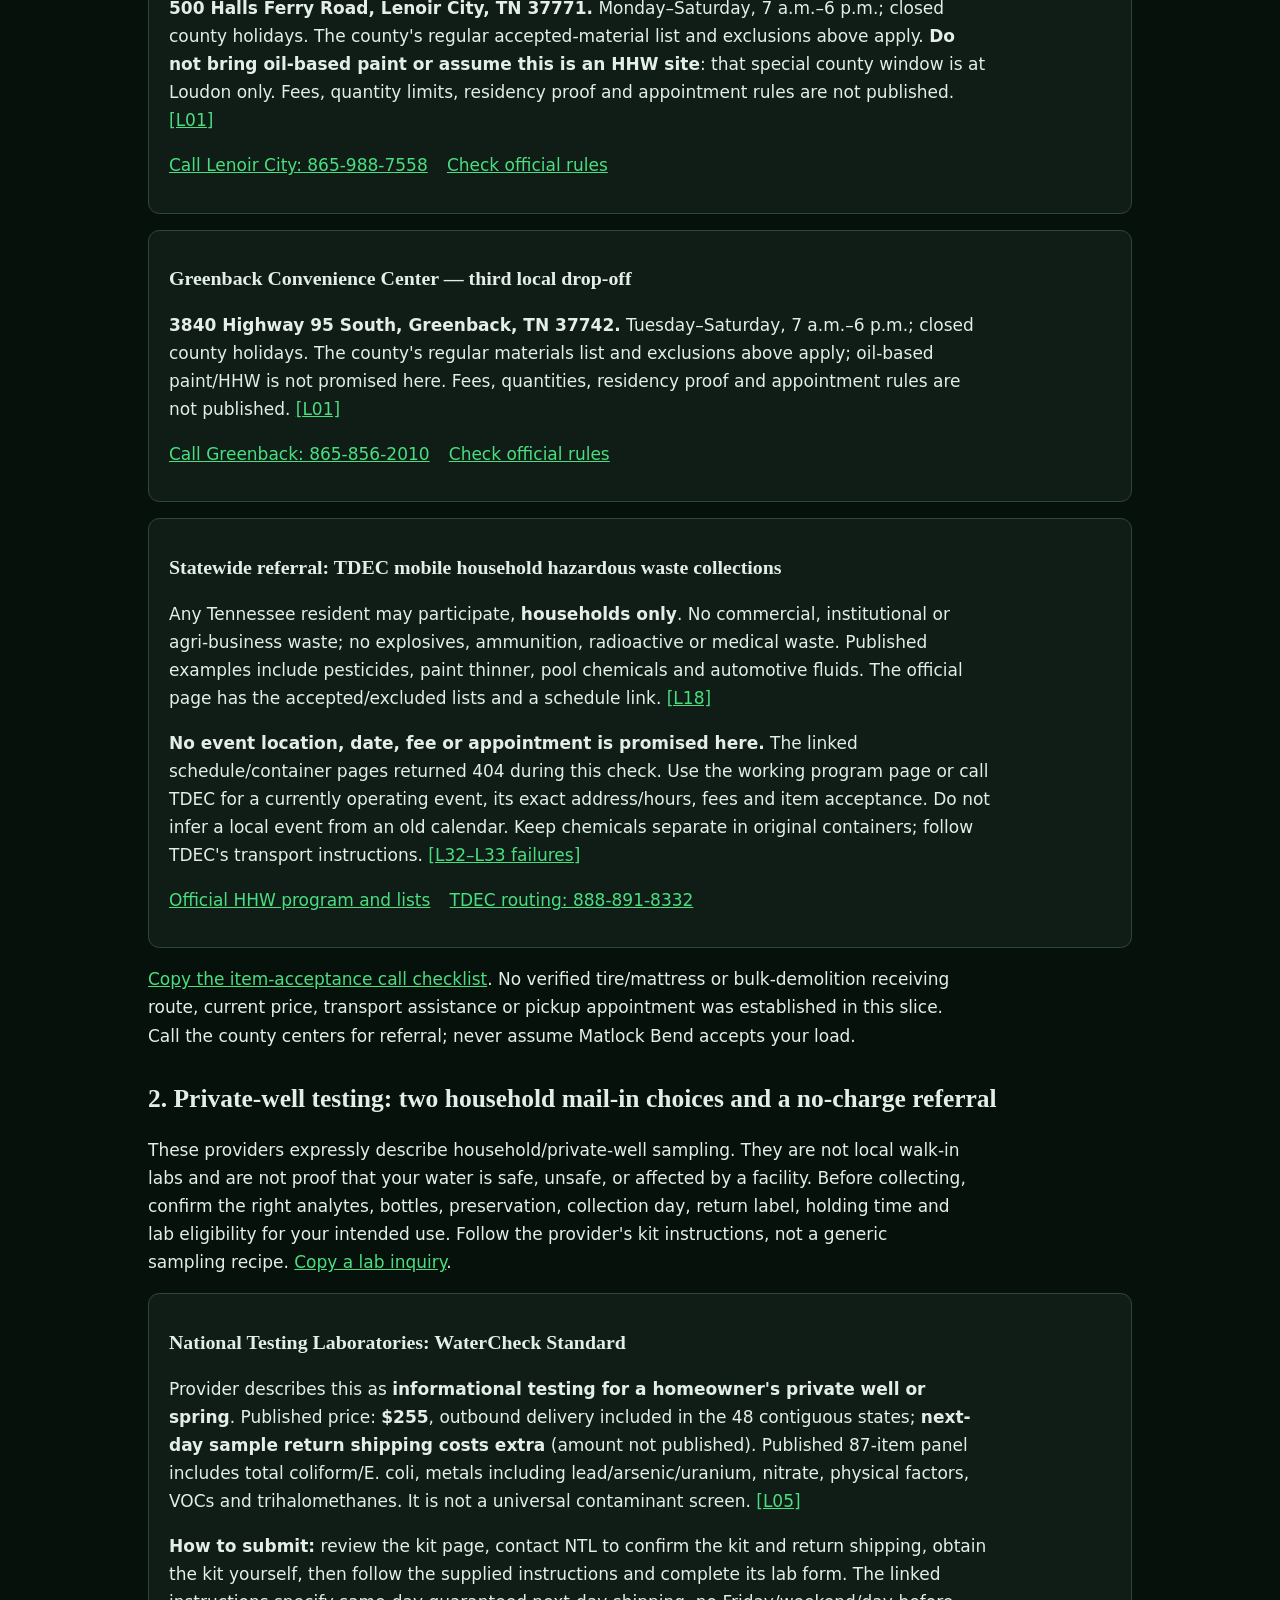
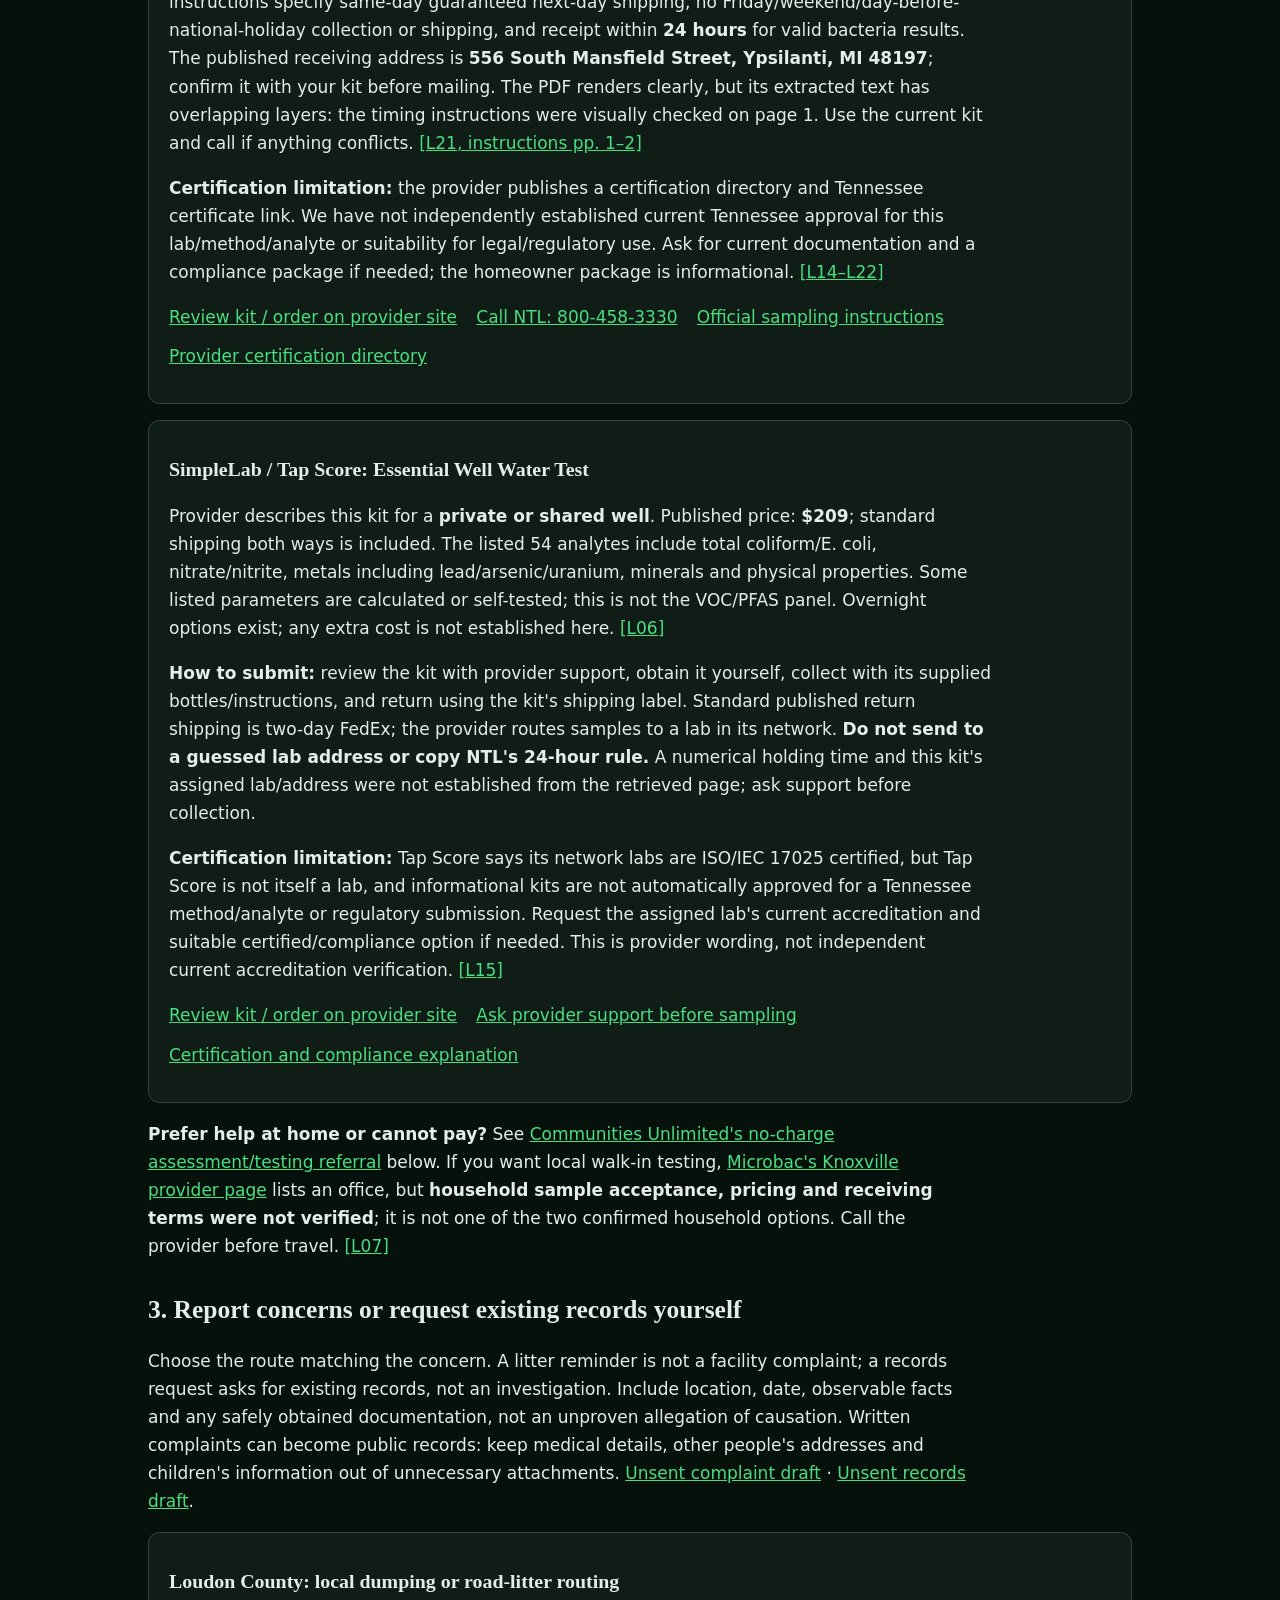
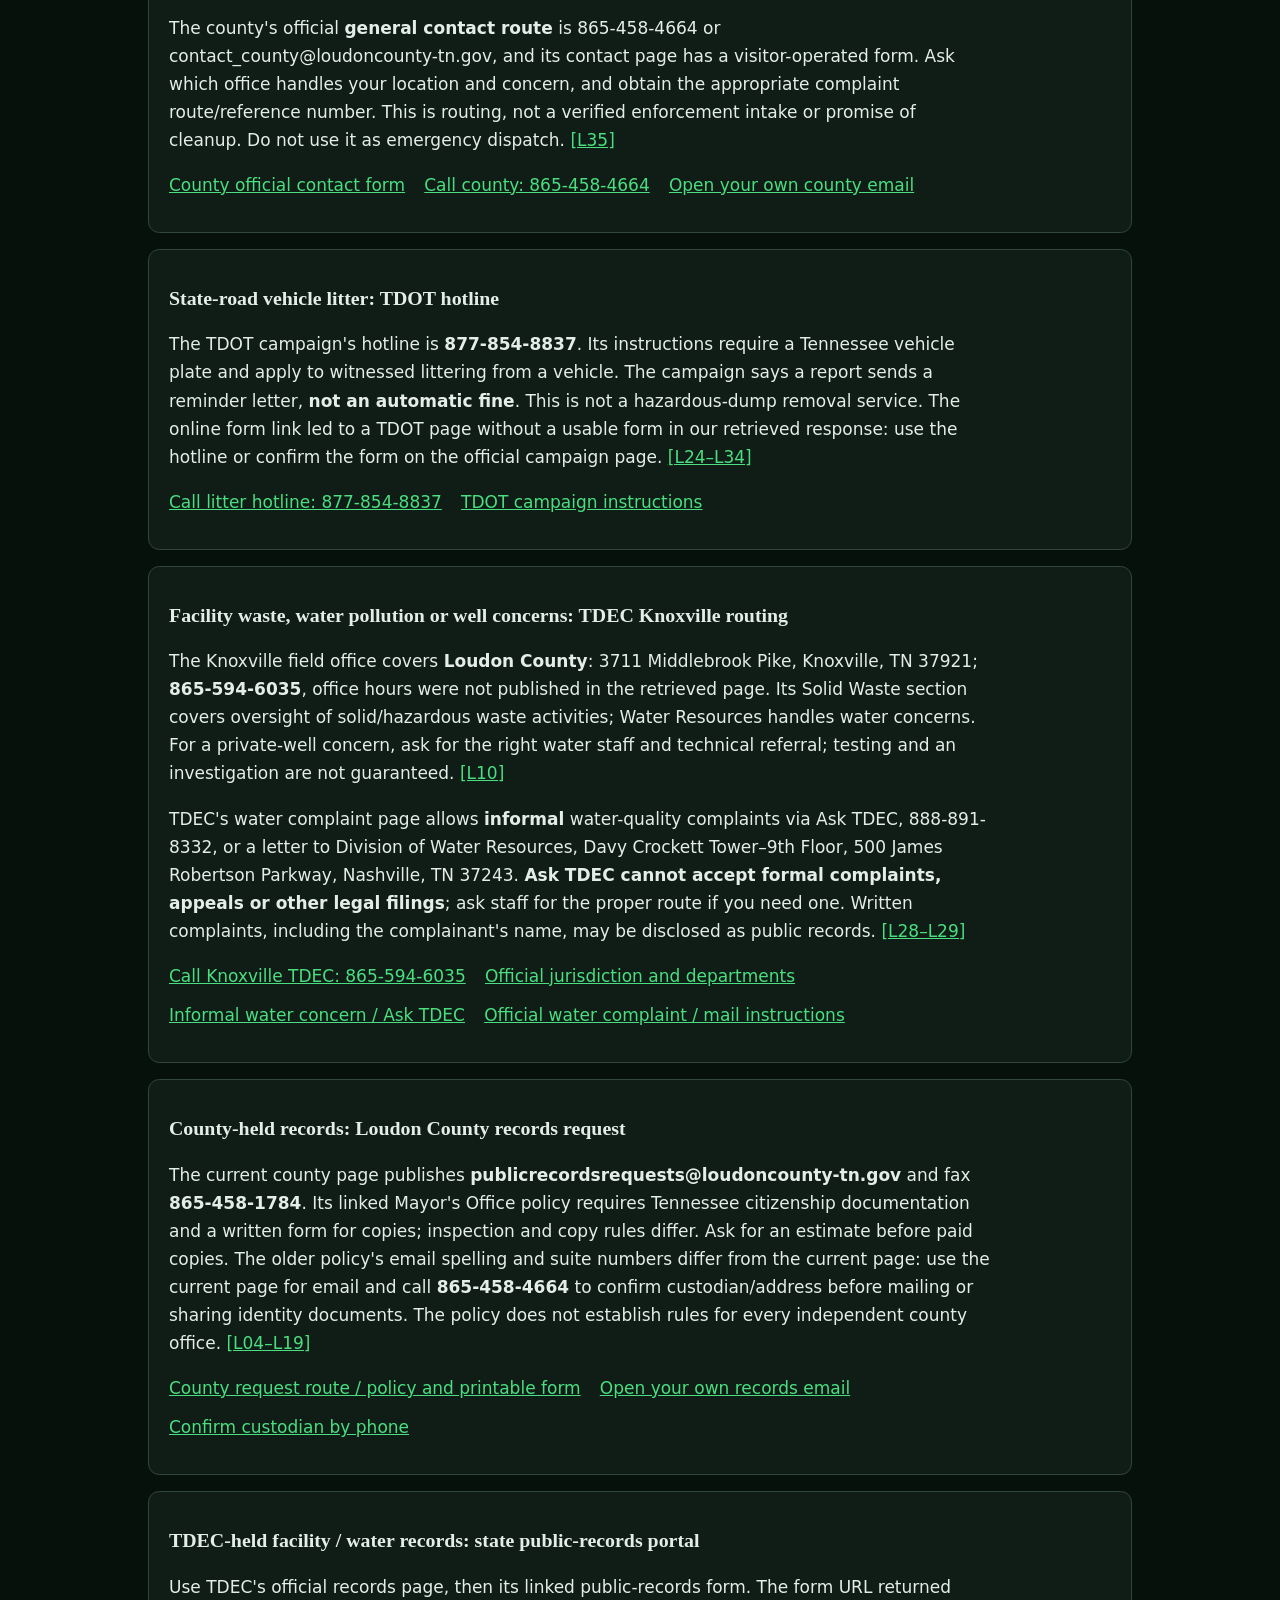
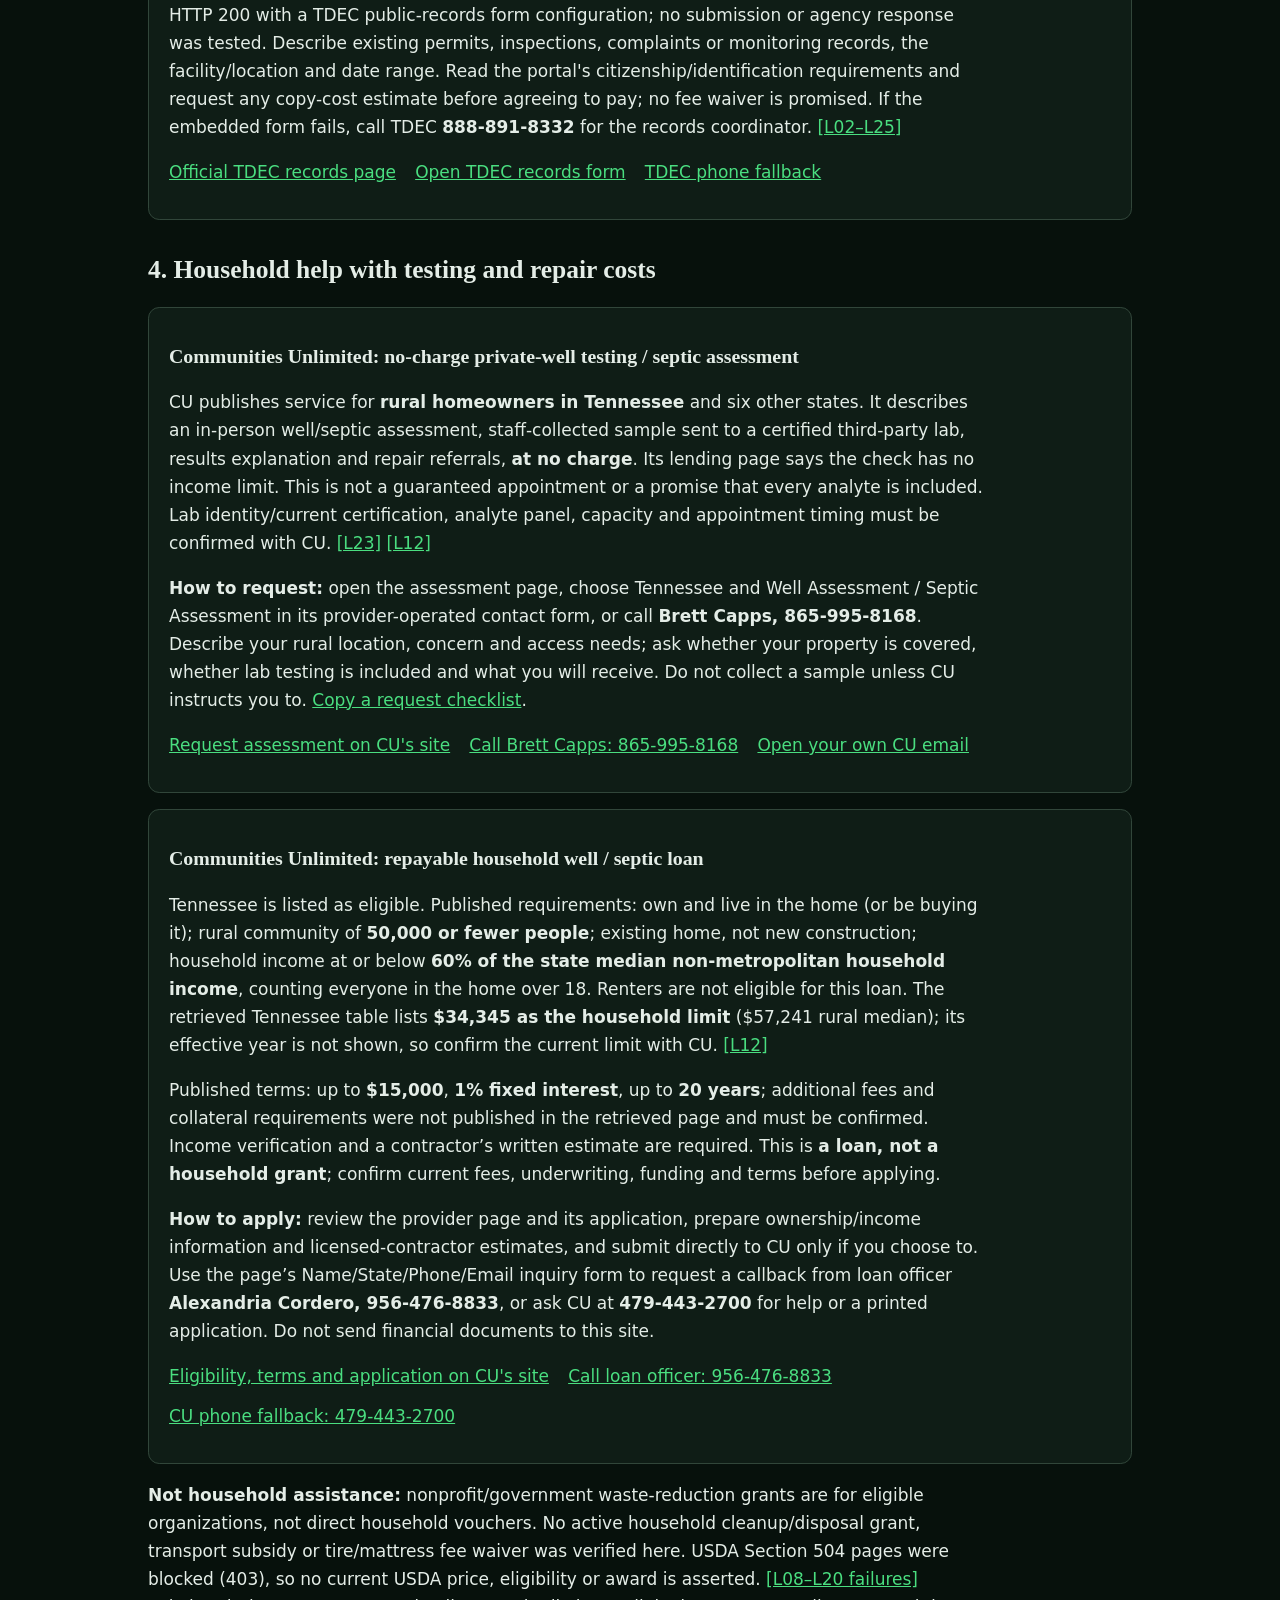
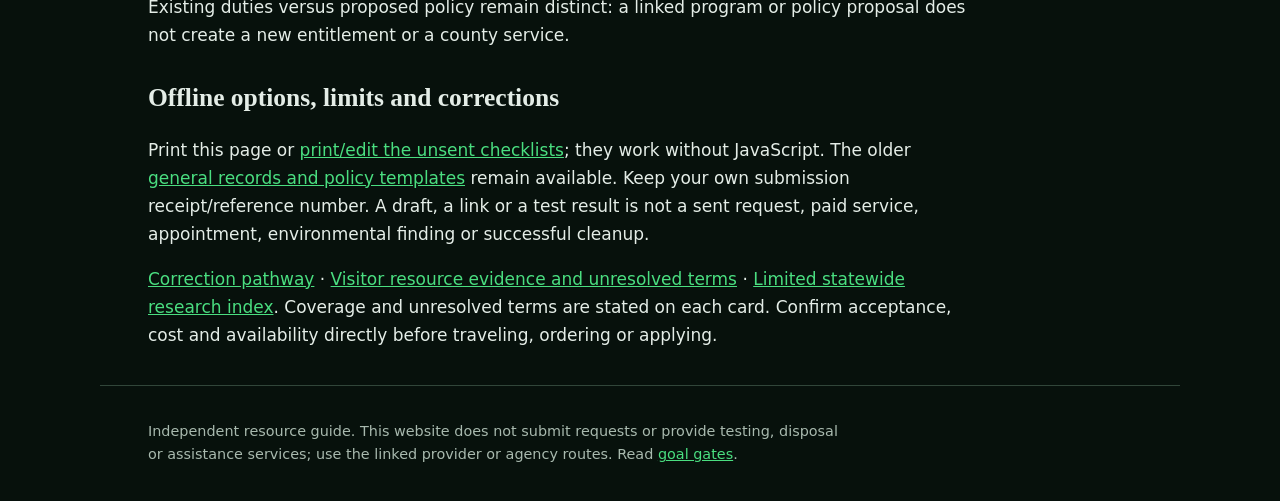
==== commit 5264df7a: "[hermes] fix: address release review copy and record authorized size exception" ====
--- a/community-resources/index.html
+++ b/community-resources/index.html
@@ -124,10 +124,10 @@
 <section>
 <h2>Offline options, limits and corrections</h2>
 <p>Print this page or <a href="visitor-drafts.html">print/edit the unsent checklists</a>; they work without JavaScript. The older <a href="templates.html">general records and policy templates</a> remain available. Keep your own submission receipt/reference number. A draft, a link or a test result is not a sent request, paid service, appointment, environmental finding or successful cleanup.</p>
-<p><a href="/corrections/">Correction pathway</a> · <a href="visitor-evidence.html">Visitor resource evidence and unresolved terms</a> · <a href="/statewide/">Limited statewide research index</a>. The candidate remains local-only pending independent review and the parent's release gate.</p>
+<p><a href="/corrections/">Correction pathway</a> · <a href="visitor-evidence.html">Visitor resource evidence and unresolved terms</a> · <a href="/statewide/">Limited statewide research index</a>. Coverage and unresolved terms are stated on each card. Confirm acceptance, cost and availability directly before traveling, ordering or applying.</p>
 </section>
 </main>
-<footer class="wrap"><p>Local candidate; not a public release. No external form submissions or services are offered. Read <a href="/goals/">goal gates</a>.</p></footer>
+<footer class="wrap"><p>Independent resource guide. This website does not submit requests or provide testing, disposal or assistance services; use the linked provider or agency routes. Read <a href="/goals/">goal gates</a>.</p></footer>
 
 </body>
 </html>
